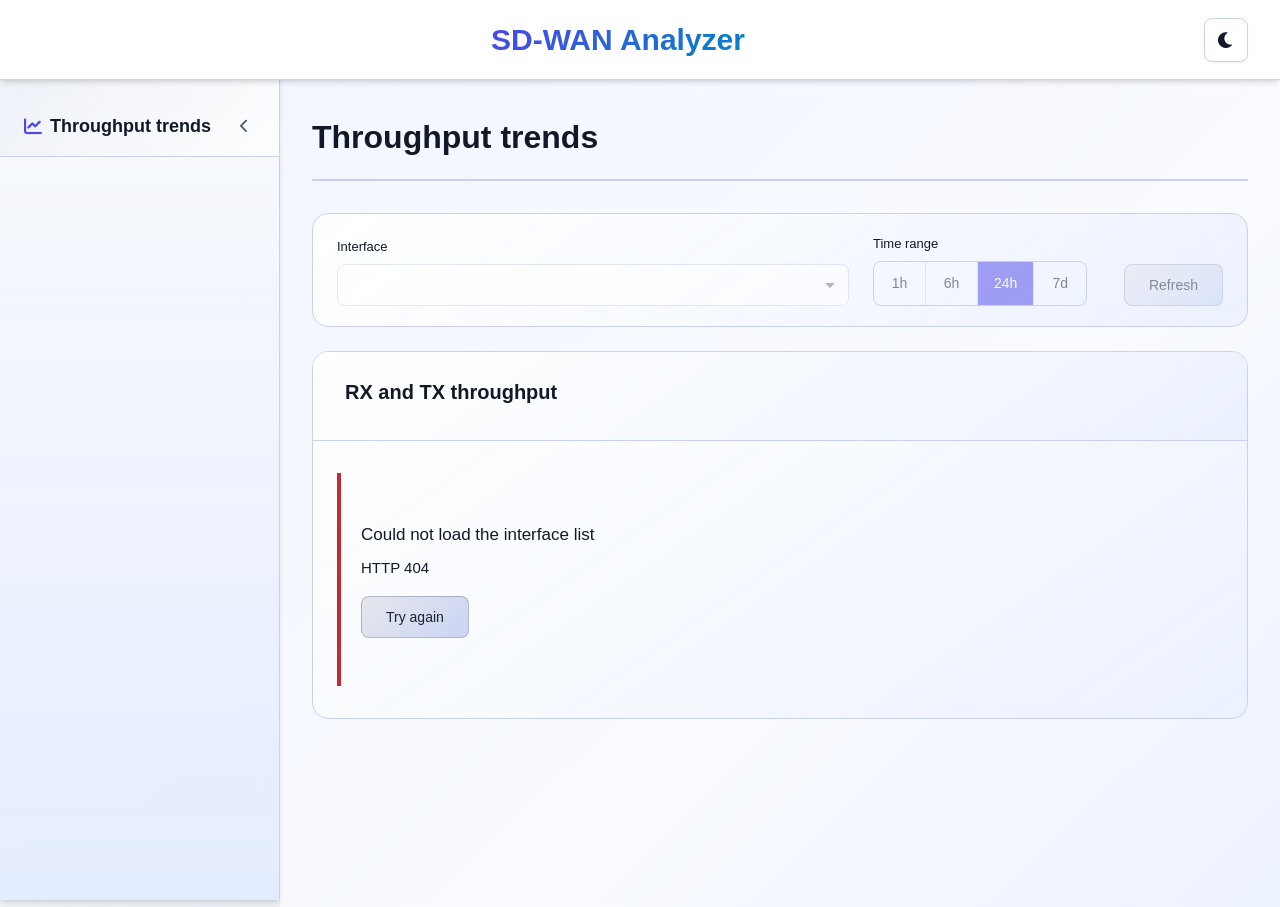
==== apps/sdwan_analyzer/index.html @ 59d3b65e "SD-WAN Analyzer v0.7.2: throughput trends UI, 1-minute interval, adaptive units - v0.7.0: Throughput" ====
<!DOCTYPE html>
<html lang="en">
<head>
    <meta charset="UTF-8">
    <meta name="viewport" content="width=device-width, initial-scale=1.0">
    <title>SD-WAN Analyzer</title>
    <link rel="stylesheet" type="text/css" href="static/css/style.css" />
    <!-- eds-tokens.css, fonts and logos are the local Ericsson brand kit; the page falls back to Arial without them -->
    <link rel="stylesheet" type="text/css" href="static/css/eds-tokens.css" />
    <link rel="stylesheet" type="text/css" href="static/css/analyzer.css" />
    <link rel="icon" type="image/svg+xml" href="static/img/ericsson-econ-black.svg">
    <link href="static/libs/font-awesome.min.css" rel="stylesheet">
</head>
<body>
    <div class="app-container">
        <header class="app-header">
            <div class="header-content">
                <div class="brand-logo">
                    <img class="logo-on-light" src="static/img/ericsson-horizontal-black.svg" alt="Ericsson" onerror="this.style.display='none'">
                    <img class="logo-on-dark" src="static/img/ericsson-horizontal-white.svg" alt="Ericsson" onerror="this.style.display='none'">
                </div>
                <div class="logo-section">
                    <h1 id="app-title">SD-WAN Analyzer</h1>
                    <span class="app-version" id="app-version"></span>
                </div>
                <div class="header-actions">
                    <button type="button" class="dark-mode-toggle" id="dark-mode-toggle" title="Toggle dark mode" aria-label="Toggle dark mode">
                        <i class="fas fa-moon"></i>
                    </button>
                </div>
            </div>
        </header>
        <main class="app-main">
            <aside class="sidebar" id="app-sidebar">
                <div class="sidebar-header">
                    <h2><a href="#" id="homepage-link" style="color: inherit; text-decoration: none; display: flex; align-items: center; gap: 0.5rem;"><i class="fas fa-chart-line"></i> <span class="sidebar-label">Throughput trends</span></a></h2>
                    <button type="button" class="sidebar-toggle" id="sidebar-toggle" title="Toggle sidebar" aria-label="Toggle sidebar">
                        <i class="fas fa-chevron-left"></i>
                    </button>
                </div>
                <nav class="sidebar-nav" aria-label="Pages">
                    <!-- Future pages: add an <li class="nav-parent"> here and a matching
                         <section class="element-section" id="..."> below (see the web app template). -->
                    <ul class="nav-list" id="nav-list"></ul>
                </nav>
            </aside>
            <div class="content-area">
                <div class="content-panel" id="content-panel">
                    <!-- The landing page keeps id="homepage": the template script shows it on load. -->
                    <section class="element-section active" id="homepage">
                        <h2 class="section-title">Throughput trends</h2>
                        <div class="sa-view" id="throughput-trends-root">
                            <noscript><p>The throughput trends view needs JavaScript.</p></noscript>
                        </div>
                    </section>
                </div>
            </div>
        </main>
    </div>
    <script src="static/js/script.js"></script>
    <script src="static/js/analyzer/api.js"></script>
    <script src="static/js/analyzer/format.js"></script>
    <script src="static/js/analyzer/series.js"></script>
    <script src="static/js/analyzer/ui.js"></script>
    <script src="static/js/analyzer/line-chart.js"></script>
    <script src="static/js/analyzer/throughput-trends.js"></script>
    <script src="static/js/analyzer/app.js"></script>
</body>
</html>
---- apps/sdwan_analyzer/static/css/style.css ----
.button-hover-sweep-only {
    overflow: hidden;
    position: relative;
}

.button-hover-sweep-only:after {
    content: '';
    position: absolute;
    top: 0;
    left: -150%;
    width: 130%;
    height: 100%;
    background: linear-gradient(90deg, transparent, rgba(0, 0, 0, 0.6), transparent);
    opacity: 0;
    transform: skewX(-20deg);
    transition: transform var(--animation-speed, 0.6s) ease, opacity calc(var(--animation-speed, 0.6s) * 0.5) ease;
    pointer-events: none;
    /* Clip to button bounds */
    clip-path: inset(0);
}

.button-hover-sweep-only:hover:after {
    transform: translateX(220%) skewX(-20deg);
    opacity: calc(var(--hover-sweep-strength, 0.6));
}

[data-theme="dark"] .button-hover-sweep-only:after {
    background: linear-gradient(90deg, transparent, rgba(255, 255, 255, 0.65), transparent);
}
/* Web App Template CSS - Based on Mobile Site Survey Styles */
:root {
    --primary-color: #4f46e5;
    --primary-dark: #3730a3;
    --secondary-color: #6b7280;
    --success-color: #059669;
    --warning-color: #d97706;
    --danger-color: #dc2626;
    --info-color: #0284c7;
    --btn-primary-start: #4f46e5;
    --btn-primary-end: #4338ca;
    --btn-secondary-start: #e5e7eb;
    --btn-secondary-end: #cbd5f5;
    --btn-success-start: #10b981;
    --btn-success-end: #059669;
    --btn-warning-start: #f59e0b;
    --btn-warning-end: #b45309;
    --btn-danger-start: #ef4444;
    --btn-danger-end: #b91c1c;
    --btn-info-start: #38bdf8;
    --btn-info-end: #2563eb;
    --btn-text-start: rgba(17, 24, 39, 0.95);
    --btn-text-end: rgba(15, 23, 42, 0.85);
    --btn-text-border: rgba(15, 23, 42, 0.35);
    --dark-bg: #111827;
    --dark-surface: #1f2937;
    --light-bg: #eef1f8;
    --light-surface: #ffffff;
    --sidebar-surface: linear-gradient(180deg, rgba(248, 250, 252, 0.96) 0%, rgba(227, 235, 255, 0.94) 100%);
    --content-surface: linear-gradient(135deg, #f3f6ff 0%, #f9fbff 60%, #edf2ff 100%);
    --card-surface: linear-gradient(140deg, rgba(233, 239, 255, 0.92) 0%, rgba(244, 248, 255, 0.95) 55%, rgba(255, 255, 255, 0.98) 100%);
    --panel-surface: linear-gradient(145deg, rgba(255, 255, 255, 0.98) 0%, rgba(247, 250, 255, 0.96) 45%, rgba(235, 240, 255, 0.92) 100%);
    --chip-surface: linear-gradient(135deg, rgba(235, 241, 255, 0.9) 0%, rgba(246, 249, 255, 0.95) 100%);
    --text-primary: #111827;
    --text-secondary: #475569;
    --text-light: #94a3b8;
    --border-color: #c8d3eb;
    --shadow-sm: 0 1px 2px 0 rgb(0 0 0 / 0.05);
    --shadow-md: 0 4px 6px -1px rgb(0 0 0 / 0.1), 0 2px 4px -2px rgb(0 0 0 / 0.1);
    --shadow-lg: 0 10px 15px -3px rgb(0 0 0 / 0.1), 0 4px 6px -4px rgb(0 0 0 / 0.1);
    --shadow-xl: 0 20px 25px -5px rgb(0 0 0 / 0.1), 0 8px 10px -6px rgb(0 0 0 / 0.1);
    --radius-sm: 0.375rem;
    --radius-md: 0.5rem;
    --radius-lg: 0.75rem;
    --radius-xl: 1rem;
    --transition: all 0.2s cubic-bezier(0.4, 0, 0.2, 1);
}

* {
    margin: 0;
    padding: 0;
    box-sizing: border-box;
}

body {
    font-family: 'Inter', -apple-system, BlinkMacSystemFont, 'Segoe UI', Roboto, sans-serif;
    background: linear-gradient(135deg, #f8fafc 0%, #e2e8f0 100%);
    min-height: 100vh;
    color: var(--text-primary);
    line-height: 1.6;
    overflow-x: hidden;
}

.app-container {
    min-height: 100vh;
    display: flex;
    flex-direction: column;
}

/* Header Styles */
.app-header {
    background: var(--light-surface);
    backdrop-filter: blur(10px);
    border-bottom: 1px solid var(--border-color);
    box-shadow: var(--shadow-md);
    position: sticky;
    top: 0;
    z-index: 100;
}

.header-content {
    max-width: 100%;
    margin: 0 auto;
    padding: 1rem 2rem;
    display: flex;
    align-items: center;
    justify-content: space-between;
    gap: 2rem;
}

.logo-section {
    display: flex;
    flex-direction: column;
    gap: 0.1rem;
}

#app-title {
    font-size: 1.875rem;
    font-weight: 700;
    margin: 0;
    background: linear-gradient(135deg, var(--primary-color), var(--info-color));
    -webkit-background-clip: text;
    background-clip: text;
    -webkit-text-fill-color: transparent;
    color: transparent;
}

.beta-tag {
    display: inline-block;
    font-size: 0.5em;
    font-weight: 600;
    padding: 0.15em 0.5em;
    margin-left: 0.5rem;
    vertical-align: middle;
    background: var(--warning-color);
    color: #fff;
    -webkit-text-fill-color: #fff;
    border-radius: var(--radius-sm);
    letter-spacing: 0.05em;
}

.header-actions {
    display: flex;
    align-items: center;
    gap: 1rem;
}

.search-container {
    position: relative;
    display: flex;
    align-items: center;
    overflow: visible;
}

.search-input {
    padding: 0.75rem 1rem 0.75rem 2.5rem;
    border: 1px solid var(--border-color);
    border-radius: var(--radius-md);
    font-size: 0.875rem;
    background: var(--light-surface);
    color: var(--text-primary);
    transition: var(--transition);
    min-width: 250px;
}

.search-input:focus {
    outline: none;
    border-color: var(--primary-color);
    box-shadow: 0 0 0 3px rgba(79, 70, 229, 0.1);
}

.search-icon {
    position: absolute;
    left: 0.75rem;
    color: var(--text-secondary);
    pointer-events: none;
}

/* Search Variants */
.search-small .search-input {
    padding: 0.5rem 1rem 0.5rem 2rem;
    font-size: 0.8125rem;
}

.search-small .search-icon {
    left: 0.625rem;
    font-size: 0.875rem;
}

.search-large .search-input {
    padding: 1rem 1.25rem 1rem 3rem;
    font-size: 1rem;
}

.search-large .search-icon {
    left: 1rem;
    font-size: 1.125rem;
}

.search-with-clear {
    position: relative;
    overflow: visible;
}

.search-clear {
    position: absolute;
    right: 0.5rem;
    top: 50%;
    transform: translateY(-50%);
    background: var(--light-surface);
    border: none;
    color: var(--text-secondary);
    cursor: pointer;
    padding: 0.25rem;
    display: flex;
    align-items: center;
    justify-content: center;
    border-radius: var(--radius-sm);
    transition: var(--transition);
    opacity: 0.7;
    z-index: 100;
    width: 1.5rem;
    height: 1.5rem;
    min-width: 1.5rem;
    min-height: 1.5rem;
}

.search-clear:hover {
    color: var(--text-primary);
    background: var(--light-bg);
    opacity: 1;
}

.search-with-clear .search-input {
    padding-right: 2.75rem;
}

.dark-mode-toggle {
    background: var(--light-surface);
    border: 1px solid var(--border-color);
    border-radius: var(--radius-md);
    padding: 0.75rem;
    cursor: pointer;
    transition: var(--transition);
    color: var(--text-primary);
    box-shadow: var(--shadow-sm);
    display: flex;
    align-items: center;
    justify-content: center;
    gap: 0.5rem;
}

.dark-mode-toggle:hover {
    background: var(--light-bg);
    transform: translateY(-1px);
    box-shadow: var(--shadow-md);
}

.dark-mode-toggle i {
    font-size: 1.125rem;
    transition: transform 0.3s ease;
}

.dark-mode-toggle:hover i {
    transform: rotate(15deg);
}

.dark-mode-toggle-small {
    padding: 0.5rem;
}

.dark-mode-toggle-small i {
    font-size: 0.875rem;
}

.dark-mode-toggle-large {
    padding: 1rem;
}

.dark-mode-toggle-large i {
    font-size: 1.5rem;
}

.dark-mode-toggle-text {
    padding: 0.75rem 1rem;
}

.dark-mode-toggle-text span {
    font-size: 0.875rem;
    font-weight: 500;
}

/* Main Content */
.app-main {
    flex: 1;
    display: flex;
    gap: 0;
    overflow: hidden;
    position: relative;
}

/* Sidebar Styles */
.sidebar {
    width: 280px;
    background: var(--sidebar-surface);
    backdrop-filter: blur(10px);
    border-right: 1px solid var(--border-color);
    box-shadow: var(--shadow-md);
    display: flex;
    flex-direction: column;
    overflow: visible;
    flex-shrink: 0;
    height: calc(100vh - 73px);
    position: fixed;
    top: 73px;
    left: 0;
    z-index: 10;
    transition: width 0.25s ease;
}

.sidebar-header {
    padding: 2.5rem 1.5rem 1rem;
    border-bottom: 1px solid var(--border-color);
    background: linear-gradient(135deg, var(--light-bg), rgba(255, 255, 255, 0.8));
    display: flex;
    align-items: center;
    justify-content: space-between;
}

.sidebar-header h2 {
    font-size: 1.125rem;
    font-weight: 600;
    color: var(--text-primary);
    display: flex;
    align-items: center;
    gap: 0.5rem;
    margin: 0;
    line-height: 1;
}

.sidebar-header h2 i {
    color: var(--primary-color);
}

.sidebar-nav {
    flex: 1;
    padding: 1rem 0;
    overflow-y: auto;
    overflow-x: hidden;
}

.nav-list {
    list-style: none;
}

.nav-item {
    display: flex;
    align-items: center;
    justify-content: space-between;
    gap: 0.75rem;
    padding: 0.75rem 1.5rem;
    color: var(--text-primary);
    text-decoration: none;
    transition: var(--transition);
    border-left: 3px solid transparent;
    font-size: 0.875rem;
    font-weight: 500;
}

.nav-item:hover {
    background: var(--light-bg);
    border-left-color: var(--primary-color);
    color: var(--primary-color);
}

.nav-item.active {
    background: rgba(79, 70, 229, 0.1);
    border-left-color: var(--primary-color);
    color: var(--primary-color);
}

.nav-item > i:not(.nav-arrow) {
    width: 1.25rem;
    text-align: center;
}

.nav-arrow {
    margin-left: auto;
    font-size: 0.75rem;
    transition: var(--transition);
    width: auto;
}

.nav-parent {
    position: relative;
}

.nav-sub-list {
    list-style: none;
    padding-left: 1rem;
    margin-top: 0.25rem;
    border-left: 2px solid var(--border-color);
    margin-left: 1.5rem;
}

.nav-sub-item {
    display: block;
    padding: 0.5rem 1rem;
    color: var(--text-secondary);
    text-decoration: none;
    transition: var(--transition);
    font-size: 0.8125rem;
    border-left: 2px solid transparent;
    margin-left: -2px;
}

.nav-sub-item:hover {
    background: var(--light-bg);
    border-left-color: var(--primary-color);
    color: var(--primary-color);
}

.nav-sub-item.active {
    background: rgba(79, 70, 229, 0.1);
    border-left-color: var(--primary-color);
    color: var(--primary-color);
    font-weight: 500;
}

/* Content Area */
.content-area {
    flex: 1;
    overflow-y: auto;
    padding: 2rem;
    background: var(--content-surface);
    margin-left: 280px;
    height: calc(100vh - 73px);
    transition: margin-left 0.25s ease;
}

.content-panel {
    max-width: 1600px;
    margin: 0 auto;
}

.element-section {
    display: none;
    animation: fadeIn 0.3s ease-out;
}

.element-section.active {
    display: block;
}

.section-title {
    font-size: 2rem;
    font-weight: 700;
    color: var(--text-primary);
    margin-bottom: 2rem;
    padding-bottom: 1rem;
    border-bottom: 2px solid var(--border-color);
}

.element-grid {
    display: grid;
    grid-template-columns: repeat(auto-fit, minmax(300px, 1fr));
    gap: 2rem;
    margin-bottom: 2rem;
}

.element-example {
    background: var(--card-surface);
    backdrop-filter: blur(10px);
    border-radius: var(--radius-xl);
    border: 1px solid var(--border-color);
    box-shadow: var(--shadow-lg);
    padding: 1.5rem;
    transition: var(--transition);
}

.element-example:hover {
    box-shadow: var(--shadow-xl);
    transform: translateY(-2px);
}

.element-example.status-control,
.element-example.button-control {
    display: flex;
    flex-direction: column;
    gap: 1.25rem;
    height: 100%;
    overflow: visible;
}

.element-example.status-control .status-indicator-group {
    flex-grow: 1;
}

.element-example.status-control .code-block,
.element-example.button-control .code-block {
    margin-top: auto;
}

.element-example h3 {
    font-size: 1.125rem;
    font-weight: 600;
    color: var(--text-primary);
    margin-bottom: 1rem;
    display: flex;
    align-items: center;
    gap: 0.5rem;
}

.code-block {
    display: block;
    background: var(--chip-surface);
    border: 1px solid var(--border-color);
    border-radius: var(--radius-md);
    padding: 1rem;
    font-family: 'Monaco', 'Menlo', 'Ubuntu Mono', monospace;
    font-size: 0.75rem;
    color: var(--text-primary);
    margin-top: 1rem;
    overflow-x: auto;
    white-space: pre;
}

/* Panel Styles */
.control-panel,
.results-panel {
    background: var(--panel-surface);
    backdrop-filter: blur(10px);
    border-radius: var(--radius-xl);
    border: 1px solid var(--border-color);
    box-shadow: var(--shadow-lg);
    overflow: hidden;
    display: flex;
    flex-direction: column;
    min-height: 200px;
}

.panel-header {
    padding: 1.5rem 2rem;
    border-bottom: 1px solid var(--border-color);
    background: var(--panel-surface);
}

.panel-header h2 {
    font-size: 1.25rem;
    font-weight: 600;
    color: var(--text-primary);
    display: flex;
    align-items: center;
    gap: 0.5rem;
}

.panel-header h2 i {
    color: var(--primary-color);
}

.panel-content {
    padding: 1.5rem 2rem;
    flex: 1;
}

.results-container {
    flex: 1;
    display: flex;
    flex-direction: column;
    overflow: hidden;
}

.results-content {
    flex: 1;
    padding: 1.5rem 2rem;
}

/* Button Styles */
.btn {
    display: inline-flex;
    align-items: center;
    gap: 0.5rem;
    padding: 0.75rem 1.5rem;
    border: none;
    border-radius: var(--radius-md);
    font-size: 0.875rem;
    font-weight: 500;
    text-decoration: none;
    cursor: pointer;
    transition: var(--transition);
    box-shadow: var(--shadow-sm);
    position: relative;
    overflow: hidden;
    --gradient-depth: 0.5;
}

.btn:before {
    content: '';
    position: absolute;
    inset: 0;
    border-radius: inherit;
    background: linear-gradient(135deg, rgba(255, 255, 255, 0.35), rgba(255, 255, 255, 0));
    opacity: var(--gradient-depth, 0.2);
    transition: opacity 0.3s ease;
}

.btn:hover:before {
    opacity: calc(var(--gradient-depth, 0.2) + 0.1);
}

.btn-primary {
    background: linear-gradient(135deg, var(--btn-primary-start), var(--btn-primary-end));
    color: white;
}

.btn-primary:hover {
    transform: translateY(-1px);
    box-shadow: var(--shadow-lg);
}

.btn-secondary {
    background: linear-gradient(135deg, var(--btn-secondary-start), var(--btn-secondary-end));
    color: #0f172a;
    border: 1px solid rgba(15, 23, 42, 0.2);
}

.btn-secondary:hover {
    transform: translateY(-1px);
    box-shadow: var(--shadow-lg);
}

.btn-success {
    background: linear-gradient(135deg, var(--btn-success-start), var(--btn-success-end));
    color: white;
}

.btn-success:hover {
    transform: translateY(-1px);
    box-shadow: var(--shadow-lg);
}

.btn-warning {
    background: linear-gradient(135deg, var(--btn-warning-start), var(--btn-warning-end));
    color: white;
}

.btn-warning:hover {
    transform: translateY(-1px);
    box-shadow: var(--shadow-lg);
}

.btn-danger {
    background: linear-gradient(135deg, var(--btn-danger-start), var(--btn-danger-end));
    color: white;
}

.btn-danger:hover {
    transform: translateY(-1px);
    box-shadow: var(--shadow-lg);
}

.btn-info {
    background: linear-gradient(135deg, var(--btn-info-start), var(--btn-info-end));
    color: white;
}

.btn-info:hover {
    transform: translateY(-1px);
    box-shadow: var(--shadow-lg);
}

.btn-text {
    background: linear-gradient(135deg, var(--btn-text-start), var(--btn-text-end));
    color: #f8fafc;
    border: 1px solid var(--btn-text-border);
}

.btn-text:hover {
    transform: translateY(-1px);
    box-shadow: var(--shadow-lg);
}

[data-theme="dark"] .btn-text {
    color: #111827;
}

[data-theme="dark"] .btn-secondary {
    color: #f8fafc;
    border-color: rgba(248, 250, 252, 0.25);
}

/* Form Styles */
.form-field {
    margin-bottom: 1rem;
}

.form-field label {
    display: block;
    font-size: 0.875rem;
    font-weight: 500;
    color: var(--text-primary);
    margin-bottom: 0.5rem;
}

.form-input {
    width: 100%;
    padding: 0.75rem;
    border: 1px solid var(--border-color);
    border-radius: var(--radius-md);
    font-size: 0.875rem;
    transition: var(--transition);
    background: white;
    font-family: inherit;
}

.form-input:focus {
    outline: none;
    border-color: var(--primary-color);
    box-shadow: 0 0 0 3px rgba(79, 70, 229, 0.1);
}

.checkbox-label {
    display: flex;
    align-items: center;
    gap: 0.5rem;
    cursor: pointer;
    padding: 0.5rem;
    border-radius: var(--radius-md);
    transition: var(--transition);
    position: relative;
    font-size: 0.875rem;
}

.checkbox-label:hover {
    background: var(--light-bg);
}

.checkbox-label input[type="checkbox"] {
    display: none;
}

.checkmark {
    width: 1.25rem;
    height: 1.25rem;
    border: 2px solid var(--border-color);
    border-radius: var(--radius-sm);
    position: relative;
    transition: var(--transition);
    flex-shrink: 0;
}

.checkbox-label input[type="checkbox"]:checked + .checkmark {
    background: var(--primary-color);
    border-color: var(--primary-color);
}

.checkbox-label input[type="checkbox"]:checked + .checkmark:after {
    content: '✓';
    position: absolute;
    top: 50%;
    left: 50%;
    transform: translate(-50%, -50%);
    color: white;
    font-size: 0.75rem;
    font-weight: bold;
}

/* Radio Buttons */
.radio-group {
    display: flex;
    flex-direction: column;
    gap: 0.75rem;
}

.radio-label {
    display: flex;
    align-items: center;
    gap: 0.5rem;
    cursor: pointer;
    padding: 0.5rem;
    border-radius: var(--radius-md);
    transition: var(--transition);
    position: relative;
    font-size: 0.875rem;
}

.radio-label:hover {
    background: var(--light-bg);
}

.radio-label input[type="radio"] {
    display: none;
}

.radio-mark {
    width: 1.25rem;
    height: 1.25rem;
    border: 2px solid var(--border-color);
    border-radius: 50%;
    position: relative;
    transition: var(--transition);
    flex-shrink: 0;
}

.radio-label input[type="radio"]:checked + .radio-mark {
    border-color: var(--primary-color);
}

.radio-label input[type="radio"]:checked + .radio-mark:after {
    content: '';
    position: absolute;
    top: 50%;
    left: 50%;
    transform: translate(-50%, -50%);
    width: 0.625rem;
    height: 0.625rem;
    border-radius: 50%;
    background: var(--primary-color);
}

/* Toggle Switch */
.toggle-switch {
    display: flex;
    align-items: center;
    gap: 0.75rem;
    cursor: pointer;
    padding: 0.5rem 0;
    position: relative;
    font-size: 0.875rem;
}

.toggle-switch input[type="checkbox"] {
    display: none;
}

.toggle-slider {
    position: relative;
    width: 3rem;
    height: 1.5rem;
    background: var(--border-color);
    border-radius: 1.5rem;
    transition: var(--transition);
    flex-shrink: 0;
}

.toggle-slider:before {
    content: '';
    position: absolute;
    width: 1.25rem;
    height: 1.25rem;
    border-radius: 50%;
    background: white;
    top: 0.125rem;
    left: 0.125rem;
    transition: var(--transition);
    box-shadow: var(--shadow-sm);
}

.toggle-switch input[type="checkbox"]:checked + .toggle-slider {
    background: var(--primary-color);
}

.toggle-switch input[type="checkbox"]:checked + .toggle-slider:before {
    transform: translateX(1.5rem);
}

.toggle-switch:hover .toggle-slider {
    box-shadow: 0 0 0 3px rgba(79, 70, 229, 0.1);
}

.toggle-switch input[type="checkbox"]:checked + .toggle-slider {
    box-shadow: 0 0 0 3px rgba(79, 70, 229, 0.2);
}

.toggle-label {
    font-weight: 500;
    color: var(--text-primary);
    user-select: none;
}

/* Slider (Range Input) */
.form-slider {
    width: 100%;
    height: 0.5rem;
    border-radius: var(--radius-md);
    background: var(--light-bg);
    outline: none;
    -webkit-appearance: none;
    appearance: none;
}

.form-slider::-webkit-slider-thumb {
    -webkit-appearance: none;
    appearance: none;
    width: 1.25rem;
    height: 1.25rem;
    border-radius: 50%;
    background: var(--primary-color);
    cursor: pointer;
    box-shadow: var(--shadow-md);
    transition: var(--transition);
}

.form-slider::-webkit-slider-thumb:hover {
    transform: scale(1.1);
    box-shadow: var(--shadow-lg);
}

.form-slider::-moz-range-thumb {
    width: 1.25rem;
    height: 1.25rem;
    border-radius: 50%;
    background: var(--primary-color);
    cursor: pointer;
    border: none;
    box-shadow: var(--shadow-md);
    transition: var(--transition);
}

.form-slider::-moz-range-thumb:hover {
    transform: scale(1.1);
    box-shadow: var(--shadow-lg);
}

.form-slider:focus {
    outline: none;
}

.form-slider:focus::-webkit-slider-thumb {
    box-shadow: 0 0 0 3px rgba(79, 70, 229, 0.2);
}

.form-slider:focus::-moz-range-thumb {
    box-shadow: 0 0 0 3px rgba(79, 70, 229, 0.2);
}

/* Select Dropdown */
.form-select {
    width: 100%;
    padding: 0.75rem;
    border: 1px solid var(--border-color);
    border-radius: var(--radius-md);
    font-size: 0.875rem;
    transition: var(--transition);
    background: white;
    background-image: url("data:image/svg+xml,%3Csvg xmlns='http://www.w3.org/2000/svg' width='12' height='12' viewBox='0 0 12 12'%3E%3Cpath fill='%236b7280' d='M6 9L1 4h10z'/%3E%3C/svg%3E");
    background-repeat: no-repeat;
    background-position: right 0.75rem center;
    background-size: 12px;
    font-family: inherit;
    cursor: pointer;
    padding-right: 2.5rem;
    /* Remove all default styling */
    -webkit-appearance: none;
    -moz-appearance: none;
    appearance: none;
    /* Remove default arrow in IE/Edge */
}

.form-select::-ms-expand {
    display: none;
}

/* Additional Firefox fix */
@-moz-document url-prefix() {
    .form-select {
        text-indent: 0.01px;
        text-overflow: '';
    }
}

.form-select:focus {
    outline: none;
    border-color: var(--primary-color);
    box-shadow: 0 0 0 3px rgba(79, 70, 229, 0.1);
}

.form-select option {
    padding: 0.5rem;
}

/* Charts */
.chart-container {
    width: 100%;
    padding: 1rem 0;
}

/* Bar Chart */
.chart-bar-wrapper {
    display: flex;
    align-items: flex-end;
    justify-content: space-around;
    gap: 1rem;
    height: 200px;
    padding: 1rem;
    border-bottom: 2px solid var(--border-color);
}

.chart-bar-item {
    flex: 1;
    display: flex;
    flex-direction: column;
    align-items: center;
    gap: 0.5rem;
    height: 100%;
}

.chart-bar-label {
    font-size: 0.75rem;
    color: var(--text-secondary);
    font-weight: 500;
}

.chart-bar {
    flex: 1;
    width: 100%;
    background: var(--light-bg);
    border-radius: var(--radius-sm) var(--radius-sm) 0 0;
    position: relative;
    display: flex;
    align-items: flex-end;
    min-height: 20px;
}

.chart-bar-fill {
    width: 100%;
    background: linear-gradient(135deg, var(--primary-color), var(--primary-dark));
    border-radius: var(--radius-sm) var(--radius-sm) 0 0;
    transition: height 0.3s ease;
    min-height: 4px;
}

.chart-bar-value {
    font-size: 0.75rem;
    font-weight: 600;
    color: var(--text-primary);
}

/* Line Chart */
.chart-line-wrapper {
    width: 100%;
    padding: 1rem;
}

.chart-line {
    width: 100%;
    height: 150px;
    display: block;
}

.chart-line-labels {
    display: flex;
    justify-content: space-around;
    margin-top: 0.5rem;
    font-size: 0.75rem;
    color: var(--text-secondary);
}

/* Area Chart */
.chart-area-wrapper {
    width: 100%;
    padding: 1rem;
}

.chart-area {
    width: 100%;
    height: 150px;
    display: block;
}

/* Pie Chart */
.chart-pie-wrapper {
    display: flex;
    align-items: center;
    gap: 2rem;
    padding: 1rem;
}

.chart-pie {
    width: 150px;
    height: 150px;
    border-radius: 50%;
    position: relative;
    flex-shrink: 0;
}

.chart-pie-legend {
    display: flex;
    flex-direction: column;
    gap: 0.75rem;
    flex: 1;
}

.chart-legend-item {
    display: flex;
    align-items: center;
    gap: 0.5rem;
    font-size: 0.875rem;
    color: var(--text-primary);
}

.chart-legend-color {
    width: 1rem;
    height: 1rem;
    border-radius: var(--radius-sm);
    flex-shrink: 0;
}

/* Horizontal Bar Chart */
.chart-horizontal-bar-wrapper {
    display: flex;
    flex-direction: column;
    gap: 1rem;
    padding: 1rem;
}

.chart-horizontal-bar-item {
    display: flex;
    align-items: center;
    gap: 1rem;
}

.chart-horizontal-label {
    min-width: 80px;
    font-size: 0.875rem;
    font-weight: 500;
    color: var(--text-primary);
    text-align: right;
}

.chart-horizontal-bar {
    flex: 1;
    height: 1.5rem;
    background: var(--light-bg);
    border-radius: var(--radius-md);
    overflow: hidden;
    position: relative;
}

.chart-horizontal-fill {
    height: 100%;
    background: linear-gradient(135deg, var(--primary-color), var(--primary-dark));
    border-radius: var(--radius-md);
    transition: width 0.3s ease;
}

.chart-horizontal-value {
    min-width: 50px;
    font-size: 0.875rem;
    font-weight: 600;
    color: var(--text-primary);
    text-align: left;
}

/* Donut Chart */
.chart-donut-wrapper {
    display: flex;
    justify-content: center;
    align-items: center;
    padding: 1rem;
}

.chart-donut {
    width: 180px;
    height: 180px;
    border-radius: 50%;
    position: relative;
    mask: radial-gradient(circle, transparent 30%, black 30%);
    -webkit-mask: radial-gradient(circle, transparent 30%, black 30%);
}

.chart-donut-center {
    position: absolute;
    top: 50%;
    left: 50%;
    transform: translate(-50%, -50%);
    display: flex;
    flex-direction: column;
    align-items: center;
    gap: 0.25rem;
    background: var(--light-surface);
    width: 60px;
    height: 60px;
    border-radius: 50%;
    justify-content: center;
    box-shadow: var(--shadow-md);
}

.chart-donut-value {
    font-size: 1.125rem;
    font-weight: 700;
    color: var(--text-primary);
    line-height: 1;
}

.chart-donut-label {
    font-size: 0.625rem;
    color: var(--text-secondary);
    text-transform: uppercase;
    letter-spacing: 0.05em;
}

/* Progress Bars */
.progress-bar-container {
    width: 100%;
}

.progress-label {
    display: flex;
    justify-content: space-between;
    align-items: center;
    margin-bottom: 0.5rem;
    font-size: 0.875rem;
    font-weight: 500;
    color: var(--text-primary);
}

.progress-bar {
    width: 100%;
    height: 0.75rem;
    background: var(--light-bg);
    border-radius: var(--radius-md);
    overflow: hidden;
    box-shadow: inset 0 1px 2px rgba(0, 0, 0, 0.1);
}

.progress-fill {
    height: 100%;
    background: linear-gradient(135deg, var(--primary-color), var(--primary-dark));
    border-radius: var(--radius-md);
    transition: width 0.3s ease;
    position: relative;
    overflow: hidden;
}

.progress-fill:after {
    content: '';
    position: absolute;
    top: 0;
    left: 0;
    bottom: 0;
    right: 0;
    background-image: linear-gradient(
        -45deg,
        rgba(255, 255, 255, 0.2) 25%,
        transparent 25%,
        transparent 50%,
        rgba(255, 255, 255, 0.2) 50%,
        rgba(255, 255, 255, 0.2) 75%,
        transparent 75%,
        transparent
    );
    background-size: 1rem 1rem;
    animation: progress-stripes 1s linear infinite;
}

@keyframes progress-stripes {
    0% {
        background-position: 0 0;
    }
    100% {
        background-position: 1rem 0;
    }
}

.progress-success {
    background: linear-gradient(135deg, var(--success-color), #059669);
}

.progress-warning {
    background: linear-gradient(135deg, var(--warning-color), #d97706);
}

.progress-danger {
    background: linear-gradient(135deg, var(--danger-color), #dc2626);
}

/* Tooltips */
.tooltip-trigger {
    position: relative;
}

.tooltip-trigger.btn {
    /* Default: allow tooltips to overflow */
    overflow: visible;
}

.tooltip-trigger.btn:before {
    display: none;
}

/* When hover animation is also enabled, we need to contain the animation */
/* But tooltips are children, so they'll be clipped if we use overflow: hidden */
/* Solution: Use overflow: hidden on button, but position tooltip relative to parent container */
.tooltip-trigger.btn.button-hover-sweep-only,
.tooltip-trigger.btn.button-option-color-animation {
    overflow: hidden;
}

/* Ensure tooltips can overflow by positioning them relative to button-preview container */
.button-preview .tooltip-trigger.btn .tooltip {
    /* Tooltip will be positioned relative to button, but button-preview has overflow: visible */
    /* So tooltip can still overflow the button */
    z-index: 10001; /* Higher than hover animation */
}

.tooltip {
    position: absolute;
    background: var(--dark-bg);
    color: white;
    padding: 0.5rem 0.75rem;
    border-radius: var(--radius-md);
    font-size: 0.75rem;
    text-transform: none;
    letter-spacing: normal;
    white-space: nowrap;
    z-index: 10000;
    pointer-events: none;
    opacity: 0;
    visibility: hidden;
    transform: scale(0.9);
    transition: opacity 0.2s ease, transform 0.2s ease, visibility 0.2s ease;
    box-shadow: var(--shadow-lg);
}

.tooltip-colorized {
    color: var(--primary-color);
}

.tooltip.show {
    opacity: 1;
    transform: scale(1);
    visibility: visible;
}

.tooltip:after {
    content: '';
    position: absolute;
    width: 0;
    height: 0;
    border: 6px solid transparent;
}

.tooltip[data-position="top"] {
    bottom: calc(100% + 8px);
    left: 50%;
    transform: translateX(-50%) scale(0.9);
}

.tooltip[data-position="top"].show {
    transform: translateX(-50%) scale(1);
}

.tooltip[data-position="top"]:after {
    top: 100%;
    left: 50%;
    transform: translateX(-50%);
    border-top-color: var(--dark-bg);
}

.tooltip[data-position="bottom"] {
    top: calc(100% + 8px);
    left: 50%;
    transform: translateX(-50%) scale(0.9);
}

.tooltip[data-position="bottom"].show {
    transform: translateX(-50%) scale(1);
}

.tooltip[data-position="bottom"]:after {
    bottom: 100%;
    left: 50%;
    transform: translateX(-50%);
    border-bottom-color: var(--dark-bg);
}

.tooltip[data-position="left"] {
    right: calc(100% + 8px);
    top: 50%;
    transform: translateY(-50%) scale(0.9);
}

.tooltip[data-position="left"].show {
    transform: translateY(-50%) scale(1);
}

.tooltip[data-position="left"]:after {
    left: 100%;
    top: 50%;
    transform: translateY(-50%);
    border-left-color: var(--dark-bg);
}

.tooltip[data-position="right"] {
    left: calc(100% + 8px);
    top: 50%;
    transform: translateY(-50%) scale(0.9);
}

.tooltip[data-position="right"].show {
    transform: translateY(-50%) scale(1);
}

.tooltip[data-position="right"]:after {
    right: 100%;
    top: 50%;
    transform: translateY(-50%);
    border-right-color: var(--dark-bg);
}

/* Tab Navigation */
.tab-navigation {
    display: flex;
    border-bottom: 1px solid var(--border-color);
    margin-bottom: 1.5rem;
    background: var(--light-bg);
    border-radius: var(--radius-md) var(--radius-md) 0 0;
    overflow: hidden;
}

.tab-btn {
    flex: 1;
    padding: 0.75rem 1rem;
    border: none;
    background: transparent;
    color: var(--text-secondary);
    font-size: 0.875rem;
    font-weight: 500;
    cursor: pointer;
    transition: var(--transition);
    display: flex;
    align-items: center;
    justify-content: center;
    gap: 0.5rem;
    border-right: 1px solid var(--border-color);
}

.tab-btn:last-child {
    border-right: none;
}

.tab-btn:hover {
    background: rgba(79, 70, 229, 0.1);
    color: var(--primary-color);
}

.tab-btn.active {
    background: var(--primary-color);
    color: white;
}

.tab-content-example {
    padding: 1.5rem;
    background: var(--light-bg);
    border-radius: 0 0 var(--radius-md) var(--radius-md);
    min-height: 150px;
}

.tab-content {
    display: none;
}

.tab-content.active {
    display: block;
}

/* Status Indicators */
.status-item {
    display: flex;
    align-items: center;
    gap: 0.5rem;
    padding: 0.5rem 1rem;
    background: var(--light-bg);
    border-radius: var(--radius-lg);
    border: 1px solid var(--border-color);
    font-size: 0.875rem;
    font-weight: 500;
    transition: var(--transition);
}

.status-item i {
    color: var(--success-color);
    font-size: 1rem;
}

.status-item.offline i {
    color: var(--danger-color);
}

.status-connected {
    background: rgba(5, 150, 105, 0.1);
    border-color: var(--success-color);
}

.status-connected i {
    color: var(--success-color);
}

.status-disconnected {
    background: rgba(220, 38, 38, 0.1);
    border-color: var(--danger-color);
}

.status-disconnected i {
    color: var(--danger-color);
}

.status-connecting {
    background: rgba(245, 158, 11, 0.1);
    border-color: var(--warning-color);
}

.status-connecting i {
    color: var(--warning-color);
}

.survey-indicator {
    background: var(--info-color);
    color: white;
}

/* Signal Strength Bars */
.signal-strength {
    display: flex;
    align-items: center;
    gap: 0.75rem;
    padding: 0.75rem 1rem;
    background: var(--light-bg);
    border-radius: var(--radius-lg);
    border: 1px solid var(--border-color);
    transition: var(--transition);
}

.signal-strength span {
    font-weight: 500;
}

.signal-bars {
    display: flex;
    align-items: flex-end;
    gap: 3px;
    height: 1.5rem;
}

.signal-bar {
    width: 4px;
    background: var(--success-color);
    border-radius: 2px 2px 0 0;
    transition: var(--transition);
}

.signal-bar-1 {
    height: 0.375rem;
}

.signal-bar-2 {
    height: 0.625rem;
}

.signal-bar-3 {
    height: 0.875rem;
}

.signal-bar-4 {
    height: 1.25rem;
}

.signal-bar.inactive {
    background: var(--border-color);
    opacity: 0.3;
}

/* Signal strength color variations */
.signal-strength[data-strength="poor"] .signal-bar:not(.inactive) {
    background: var(--danger-color);
}

.signal-strength[data-strength="fair"] .signal-bar:not(.inactive) {
    background: var(--warning-color);
}

.signal-strength[data-strength="good"] .signal-bar:not(.inactive) {
    background: var(--info-color);
}

.signal-strength[data-strength="excellent"] .signal-bar:not(.inactive) {
    background: var(--success-color);
}

.signal-strength[data-strength="excellent"],
.signal-strength[data-strength="good"] {
    background: rgba(5, 150, 105, 0.1);
    border-color: var(--success-color);
}

.signal-strength[data-strength="excellent"] span,
.signal-strength[data-strength="good"] span {
    color: var(--success-color);
}

.signal-strength[data-strength="fair"] {
    background: rgba(245, 158, 11, 0.1);
    border-color: var(--warning-color);
}

.signal-strength[data-strength="fair"] span {
    color: var(--warning-color);
}

.signal-strength[data-strength="poor"] {
    background: rgba(220, 38, 38, 0.1);
    border-color: var(--danger-color);
}

.signal-strength[data-strength="poor"] span {
    color: var(--danger-color);
}

.status-indicator-group {
    display: flex;
    flex-direction: column;
    gap: 0.75rem;
}

.status-indicator {
    display: flex;
    align-items: center;
    gap: 0.75rem;
    padding: 0.75rem 1rem;
    border-radius: var(--radius-lg);
    border: 1px solid var(--border-color);
    background: var(--light-bg);
    transition: var(--transition);
    width: 100%;
    cursor: pointer;
    position: relative;
}

.status-indicator:focus-visible {
    outline: 2px solid rgba(79, 70, 229, 0.65);
    outline-offset: 2px;
}

.status-indicator.status-indicator-selected::after {
    content: "";
    position: absolute;
    inset: -4px;
    border-radius: calc(var(--radius-lg) + 4px);
    border: 2px solid rgba(79, 70, 229, 0.5);
    pointer-events: none;
    box-shadow: 0 0 0 2px rgba(79, 70, 229, 0.15);
}

.status-indicator-text {
    display: flex;
    flex-direction: column;
    gap: 0.125rem;
}

.status-indicator-text span {
    font-size: 0.75rem;
    color: var(--text-secondary);
}

.status-indicator-icon {
    display: flex;
    align-items: center;
    justify-content: center;
    width: 2rem;
    height: 2rem;
    border-radius: 999px;
    font-size: 1.1rem;
    background: rgba(15, 23, 42, 0.04);
    box-shadow: inset 0 0 0 1px rgba(15, 23, 42, 0.05);
}

.status-indicator-icon i {
    line-height: 1;
}

.status-indicator-success {
    border-color: rgba(5, 150, 105, 0.4);
    background: rgba(5, 150, 105, 0.08);
}

.status-indicator-warning {
    border-color: rgba(245, 158, 11, 0.4);
    background: rgba(245, 158, 11, 0.08);
}

.status-indicator-danger {
    border-color: rgba(220, 38, 38, 0.4);
    background: rgba(220, 38, 38, 0.08);
}

.status-indicator.status-indicator-success .status-indicator-icon {
    background: rgba(5, 150, 105, 0.15);
    color: var(--success-color);
    box-shadow: inset 0 0 0 1px rgba(5, 150, 105, 0.25);
}

.status-indicator.status-indicator-success .status-indicator-text strong {
    color: var(--success-color);
}

.status-indicator.status-indicator-warning .status-indicator-icon {
    background: rgba(245, 158, 11, 0.15);
    color: var(--warning-color);
    box-shadow: inset 0 0 0 1px rgba(245, 158, 11, 0.25);
}

.status-indicator.status-indicator-warning .status-indicator-text strong {
    color: var(--warning-color);
}

.status-indicator.status-indicator-danger .status-indicator-icon {
    background: rgba(220, 38, 38, 0.15);
    color: var(--danger-color);
    box-shadow: inset 0 0 0 1px rgba(220, 38, 38, 0.25);
}

.status-indicator.status-indicator-danger .status-indicator-text strong {
    color: var(--danger-color);
}

.status-indicator.status-indicator-primary-state {
    border-color: rgba(148, 163, 184, 0.5);
    background: linear-gradient(135deg, rgba(255, 255, 255, 0.95), rgba(226, 232, 240, 0.75));
    box-shadow: inset 0 0 0 1px rgba(148, 163, 184, 0.35);
}

.status-indicator.status-indicator-primary-state .status-indicator-icon {
    background: rgba(148, 163, 184, 0.15);
    color: #475569;
    box-shadow: inset 0 0 0 1px rgba(148, 163, 184, 0.25);
}

.status-indicator.status-indicator-primary-state .status-indicator-text strong {
    color: #475569;
}

.status-indicator.status-indicator-secondary-state {
    border-color: rgba(37, 99, 235, 0.4);
    background: rgba(37, 99, 235, 0.08);
}

.status-indicator.status-indicator-secondary-state .status-indicator-icon {
    background: rgba(37, 99, 235, 0.15);
    color: var(--info-color);
    box-shadow: inset 0 0 0 1px rgba(37, 99, 235, 0.25);
}

.status-indicator.status-indicator-secondary-state .status-indicator-text strong {
    color: var(--info-color);
}

.status-indicator.status-indicator-acceptable-state {
    border-color: rgba(5, 150, 105, 0.4);
    background: rgba(5, 150, 105, 0.08);
}

.status-indicator.status-indicator-acceptable-state .status-indicator-icon {
    background: rgba(5, 150, 105, 0.15);
    color: var(--success-color);
    box-shadow: inset 0 0 0 1px rgba(5, 150, 105, 0.25);
}

.status-indicator.status-indicator-acceptable-state .status-indicator-text strong {
    color: var(--success-color);
}

.status-indicator.status-indicator-warning-state {
    border-color: rgba(245, 158, 11, 0.4);
    background: rgba(245, 158, 11, 0.08);
}

.status-indicator.status-indicator-warning-state .status-indicator-icon {
    background: rgba(245, 158, 11, 0.15);
    color: var(--warning-color);
    box-shadow: inset 0 0 0 1px rgba(245, 158, 11, 0.25);
}

.status-indicator.status-indicator-warning-state .status-indicator-text strong {
    color: var(--warning-color);
}

.status-indicator.status-indicator-alarm-state {
    border-color: rgba(220, 38, 38, 0.4);
    background: rgba(220, 38, 38, 0.08);
}

.status-indicator.status-indicator-alarm-state .status-indicator-icon {
    background: rgba(220, 38, 38, 0.15);
    color: var(--danger-color);
    box-shadow: inset 0 0 0 1px rgba(220, 38, 38, 0.25);
}

.status-indicator.status-indicator-alarm-state .status-indicator-text strong {
    color: var(--danger-color);
}

[data-theme="dark"] .status-indicator.status-indicator-primary-state {
    background: rgba(51, 65, 85, 0.65);
    border-color: rgba(148, 163, 184, 0.7);
    box-shadow: inset 0 0 0 1px rgba(148, 163, 184, 0.45);
}

[data-theme="dark"] .status-indicator.status-indicator-primary-state .status-indicator-icon {
    background: rgba(148, 163, 184, 0.2);
    color: var(--text-primary);
}

[data-theme="dark"] .status-indicator.status-indicator-primary-state .status-indicator-text strong {
    color: var(--text-primary);
}

.status-indicator.status-indicator-success .status-indicator-icon.signal-bars-icon,
.status-indicator.status-indicator-warning .status-indicator-icon.signal-bars-icon,
.status-indicator.status-indicator-danger .status-indicator-icon.signal-bars-icon {
    background: transparent;
    box-shadow: none;
}

.status-toggle-controls {
    display: grid;
    grid-template-columns: repeat(2, minmax(0, 1fr));
    gap: 0.5rem 1rem;
    align-items: center;
    margin-bottom: 0.75rem;
}

.status-toggle-option {
    display: inline-flex;
    align-items: center;
    gap: 0.5rem;
    font-size: 0.8125rem;
    color: var(--text-secondary);
    user-select: none;
}

.status-toggle-option input[type="checkbox"] {
    width: 1rem;
    height: 1rem;
    accent-color: var(--primary-color);
}

.file-input-hidden {
    position: absolute;
    width: 1px;
    height: 1px;
    padding: 0;
    margin: -1px;
    overflow: hidden;
    clip: rect(0, 0, 0, 0);
    clip-path: inset(100%);
    border: 0;
    white-space: nowrap;
}

.upload-status {
    margin-top: 0.75rem;
    font-size: 0.8125rem;
    color: var(--text-secondary);
    display: flex;
    flex-wrap: wrap;
    gap: 0.5rem;
}

.upload-status.has-files {
    color: var(--success-color);
}

.welcome-hero {
    display: grid;
    grid-template-columns: minmax(0, 1.2fr) minmax(0, 1fr);
    gap: 2rem;
    background: linear-gradient(135deg, rgba(99, 102, 241, 0.08), rgba(14, 165, 233, 0.12));
    border: 1px solid rgba(99, 102, 241, 0.12);
    border-radius: var(--radius-xl);
    padding: 2.5rem;
    box-shadow: 0 20px 40px -24px rgba(15, 23, 42, 0.45);
    margin-bottom: 2.5rem;
}

.welcome-hero-content .section-title {
    white-space: nowrap;
}

.welcome-hero-content {
    display: flex;
    flex-direction: column;
    gap: 1.25rem;
}

.welcome-lead {
    font-size: 1.05rem;
    line-height: 1.7;
    color: var(--text-secondary);
    max-width: 42rem;
}

.welcome-actions {
    display: flex;
    flex-wrap: wrap;
    gap: 0.75rem;
}

.welcome-checklist {
    display: grid;
    gap: 0.5rem;
    padding: 0;
    margin: 0;
    list-style: none;
}

.welcome-checklist li {
    display: flex;
    align-items: center;
    gap: 0.5rem;
    color: var(--text-secondary);
    font-size: 0.95rem;
}

.welcome-checklist i {
    color: var(--success-color);
}

.welcome-hero-visual {
    display: flex;
    flex-direction: column;
    align-items: center;
    justify-content: center;
    gap: 1.5rem;
}

.welcome-hero-visual::before {
    content: "";
    display: block;
    height: 1.5rem;
}

.welcome-icon-cluster {
    display: grid;
    grid-template-columns: repeat(3, 1fr);
    gap: 1rem;
    align-items: center;
    justify-items: center;
}

.cluster-icon {
    width: 3.75rem;
    height: 3.75rem;
    border-radius: 1.25rem;
    display: inline-flex;
    align-items: center;
    justify-content: center;
    font-size: 1.4rem;
    box-shadow: 0 12px 24px -16px rgba(15, 23, 42, 0.45);
}

.cluster-icon.primary { background: rgba(99, 102, 241, 0.18); color: #4f46e5; }
.cluster-icon.success { background: rgba(16, 185, 129, 0.18); color: #0f9b70; }
.cluster-icon.warning { background: rgba(245, 158, 11, 0.18); color: #b36a08; }
.cluster-icon.danger { background: rgba(239, 68, 68, 0.18); color: #dc2626; }
.cluster-icon.info { background: rgba(14, 165, 233, 0.18); color: #0ea5e9; }

.welcome-visual-caption {
    text-align: center;
    font-size: 0.95rem;
    color: var(--text-secondary);
    max-width: 18rem;
}

.welcome-highlights {
    display: grid;
    grid-template-columns: repeat(auto-fit, minmax(240px, 1fr));
    gap: 1.5rem;
    margin-bottom: 2.5rem;
}

.welcome-highlight {
    background: var(--card-surface);
    border: 1px solid var(--border-color);
    border-radius: var(--radius-xl);
    padding: 1.75rem;
    display: flex;
    flex-direction: column;
    gap: 0.75rem;
    box-shadow: 0 14px 32px -24px rgba(15, 23, 42, 0.4);
}

.highlight-icon {
    width: 2.75rem;
    height: 2.75rem;
    border-radius: 0.9rem;
    display: flex;
    align-items: center;
    justify-content: center;
    font-size: 1.2rem;
    background: rgba(99, 102, 241, 0.12);
    color: #4f46e5;
}

.welcome-highlight h3 {
    font-size: 1.05rem;
    margin: 0;
}

.welcome-highlight p {
    margin: 0;
    color: var(--text-secondary);
    line-height: 1.6;
}

.welcome-nav-overview {
    display: flex;
    flex-direction: column;
    gap: 1.25rem;
}

.welcome-nav-intro {
    margin: 0;
    color: var(--text-secondary);
    max-width: 48rem;
}

.welcome-nav-grid {
    display: grid;
    grid-template-columns: repeat(auto-fit, minmax(220px, 1fr));
    gap: 1rem;
}

.welcome-nav-card {
    display: flex;
    gap: 0.9rem;
    padding: 1.1rem 1.25rem;
    border: 1px solid var(--border-color);
    border-radius: var(--radius-lg);
    background: var(--card-surface);
    transition: transform 0.2s ease, box-shadow 0.2s ease;
    cursor: pointer;
}

.welcome-nav-card:hover {
    transform: translateY(-4px);
    box-shadow: 0 18px 30px -28px rgba(15, 23, 42, 0.6);
}

.welcome-nav-card:focus-visible {
    outline: 2px solid var(--primary-color);
    outline-offset: 4px;
    box-shadow: 0 18px 30px -28px rgba(79, 70, 229, 0.8);
}

.nav-card-icon {
    width: 2.5rem;
    height: 2.5rem;
    border-radius: 0.75rem;
    display: flex;
    align-items: center;
    justify-content: center;
    background: rgba(15, 23, 42, 0.05);
    color: var(--primary-color);
    font-size: 1.1rem;
}

.welcome-nav-card h4 {
    margin: 0 0 0.25rem 0;
    font-size: 1rem;
}

.welcome-nav-card p {
    margin: 0;
    color: var(--text-secondary);
    font-size: 0.9rem;
    line-height: 1.5;
}

@media (max-width: 768px) {
    .welcome-hero {
        padding: 2rem;
        grid-template-columns: 1fr;
    }

    .welcome-actions {
        width: 100%;
    }

    .welcome-hero-content .section-title {
        white-space: normal;
    }

    .welcome-nav-grid {
        grid-template-columns: repeat(auto-fit, minmax(200px, 1fr));
    }
}

.element-example.status-control.status-controls-hide-background .status-indicator {
    background: transparent;
    box-shadow: none;
}

.element-example.status-control.status-controls-hide-background .status-indicator.status-indicator-success,
.element-example.status-control.status-controls-hide-background .status-indicator.status-indicator-warning,
.element-example.status-control.status-controls-hide-background .status-indicator.status-indicator-danger {
    background: transparent;
}

.element-example.status-control.status-controls-hide-background .status-indicator {
    border-color: var(--border-color);
}

.element-example.status-control.status-controls-hide-border .status-indicator {
    border-color: transparent !important;
    box-shadow: none;
}

.element-example.status-control.status-controls-hide-main .status-indicator-text strong {
    display: none;
}

.element-example.status-control.status-controls-hide-description .status-indicator-text span {
    display: none;
}

.element-example.status-control.status-controls-disable-color .status-indicator .status-indicator-text strong {
    color: var(--text-primary);
}

.element-example.status-control.status-controls-color-description .status-indicator.status-indicator-success .status-indicator-text span {
    color: var(--success-color);
}

.element-example.status-control.status-controls-color-description .status-indicator.status-indicator-warning .status-indicator-text span {
    color: var(--warning-color);
}

.element-example.status-control.status-controls-color-description .status-indicator.status-indicator-danger .status-indicator-text span {
    color: var(--danger-color);
}

.element-example.status-control.status-controls-color-description .status-indicator.status-indicator-primary-state .status-indicator-text span {
    color: var(--text-primary);
}

.element-example.status-control.status-controls-color-description .status-indicator.status-indicator-secondary-state .status-indicator-text span {
    color: var(--info-color);
}

.element-example.status-control.status-controls-color-description .status-indicator.status-indicator-acceptable-state .status-indicator-text span {
    color: var(--success-color);
}

.element-example.status-control.status-controls-color-description .status-indicator.status-indicator-warning-state .status-indicator-text span {
    color: var(--warning-color);
}

.element-example.status-control.status-controls-color-description .status-indicator.status-indicator-alarm-state .status-indicator-text span {
    color: var(--danger-color);
}

.status-indicator.status-option-no-background {
    background: transparent;
    box-shadow: none;
    border-color: var(--border-color);
}

.status-indicator.status-option-no-border {
    border-color: transparent !important;
    box-shadow: none;
}

.status-indicator.status-option-neutral-main .status-indicator-text strong {
    color: var(--text-primary);
}

.status-indicator.status-option-color-description.status-indicator-success .status-indicator-text span {
    color: var(--success-color);
}

.status-indicator.status-option-color-description.status-indicator-warning .status-indicator-text span {
    color: var(--warning-color);
}

.status-indicator.status-option-color-description.status-indicator-danger .status-indicator-text span {
    color: var(--danger-color);
}

.status-indicator.status-option-color-description.status-indicator-primary-state .status-indicator-text span {
    color: var(--text-primary);
}

.status-indicator.status-option-color-description.status-indicator-secondary-state .status-indicator-text span {
    color: var(--info-color);
}

.status-indicator.status-option-color-description.status-indicator-acceptable-state .status-indicator-text span {
    color: var(--success-color);
}

.status-indicator.status-option-color-description.status-indicator-warning-state .status-indicator-text span {
    color: var(--warning-color);
}

.status-indicator.status-option-color-description.status-indicator-alarm-state .status-indicator-text span {
    color: var(--danger-color);
}

.signal-bars-icon {
    display: flex;
    align-items: flex-end;
    justify-content: center;
    gap: 3px;
    width: 1.2rem;
    height: 1.2rem;
    padding: 0;
}

.signal-bars-icon .bar {
    width: 3px;
    background: currentColor;
    border-radius: 3px 3px 0 0;
    opacity: 0.25;
}

.signal-bars-icon .bar.active {
    opacity: 1;
}

.signal-bars-icon .bar-1 { height: 30%; }
.signal-bars-icon .bar-2 { height: 55%; }
.signal-bars-icon .bar-3 { height: 75%; }
.signal-bars-icon .bar-4 { height: 100%; }

.status-indicator.status-indicator-warning strong {
    color: var(--warning-color);
}

.status-indicator.status-indicator-danger strong {
    color: var(--danger-color);
}

.survey-indicator i {
    animation: spin 1s linear infinite;
}

.stat-item {
    display: flex;
    flex-direction: column;
    gap: 0.25rem;
}

.stat-label {
    font-size: 0.75rem;
    color: var(--text-secondary);
    font-weight: 500;
    text-transform: uppercase;
    letter-spacing: 0.05em;
}

.stat-value {
    font-size: 1.125rem;
    font-weight: 600;
    color: var(--text-primary);
}

/* Typography */
h1, h2, h3, h4, h5, h6 {
    color: var(--text-primary);
    font-weight: 600;
    margin-bottom: 0.5rem;
}

h1 { font-size: 2rem; }
h2 { font-size: 1.5rem; }
h3 { font-size: 1.25rem; }

p {
    margin-bottom: 1rem;
}

.text-secondary {
    color: var(--text-secondary);
}

.text-light {
    color: var(--text-light);
}

/* Colors */
.color-grid {
    display: grid;
    grid-template-columns: repeat(auto-fit, minmax(200px, 1fr));
    gap: 1.5rem;
    margin-bottom: 2rem;
}

.color-item {
    background: rgba(255, 255, 255, 0.95);
    backdrop-filter: blur(10px);
    border-radius: var(--radius-xl);
    border: 1px solid var(--border-color);
    box-shadow: var(--shadow-lg);
    padding: 1.5rem;
    transition: var(--transition);
}

.color-item:hover {
    box-shadow: var(--shadow-xl);
    transform: translateY(-2px);
}

.color-swatch {
    width: 100%;
    height: 100px;
    border-radius: var(--radius-md);
    margin-bottom: 1rem;
    box-shadow: var(--shadow-md);
}

.button-control-field {
    display: flex;
    flex-direction: column;
    gap: 0.5rem;
}

.button-control-field-group {
    display: flex;
    flex-direction: column;
    gap: 1rem;
}

.button-toggle-controls {
    display: grid;
    grid-template-columns: repeat(2, minmax(150px, 1fr));
    gap: 0.75rem 1rem;
}

.button-toggle-controls.three-column {
    grid-template-columns: repeat(3, minmax(180px, 1fr));
    column-gap: 1.5rem;
}

.button-toggle-controls .toggle-column {
    display: flex;
    flex-direction: column;
    gap: 0.75rem;
    align-self: start;
}

.button-toggle-controls.five-column {
    grid-template-columns: repeat(5, minmax(160px, 1fr));
    column-gap: 1.25rem;
}

.button-toggle-controls.five-column .toggle-column {
    border-left: 1px solid rgba(148, 163, 184, 0.35);
    padding-left: 1.25rem;
    margin-left: 0.5rem;
}

.button-toggle-controls.five-column .toggle-column:first-child {
    border-left: none;
    padding-left: 0;
    margin-left: 0;
}

.button-toggle-controls.six-column {
    grid-template-columns: repeat(6, minmax(140px, 1fr));
    column-gap: 1rem;
}

.button-toggle-controls.six-column .toggle-column {
    border-left: 1px solid rgba(148, 163, 184, 0.35);
    padding-left: 1rem;
    margin-left: 0.5rem;
}

.button-toggle-controls.six-column .toggle-column:first-child {
    border-left: none;
    padding-left: 0;
    margin-left: 0;
}

.button-toggle-controls.seven-column {
    grid-template-columns: repeat(7, minmax(120px, 1fr));
    column-gap: 1rem;
}

.button-toggle-controls.seven-column .toggle-column {
    border-left: 1px solid rgba(148, 163, 184, 0.35);
    padding-left: 1rem;
    margin-left: 0.5rem;
}

.button-toggle-controls.seven-column .toggle-column:first-child {
    border-left: none;
    padding-left: 0;
    margin-left: 0;
}

.button-toggle-controls.eight-column {
    grid-template-columns: repeat(8, minmax(100px, 1fr));
    column-gap: 1rem;
}

.button-toggle-controls.eight-column .toggle-column {
    border-left: 1px solid rgba(148, 163, 184, 0.35);
    padding-left: 1rem;
    margin-left: 0.5rem;
}

.button-toggle-controls.eight-column .toggle-column:first-child {
    border-left: none;
    padding-left: 0;
    margin-left: 0;
}

.button-toggle-controls .column-header {
    font-size: 0.875rem;
    font-weight: 600;
    color: var(--text-primary);
    margin: 0 0 0.75rem 0;
    padding-bottom: 0.5rem;
    border-bottom: 1px solid rgba(148, 163, 184, 0.2);
}

[data-theme="dark"] .button-toggle-controls .column-header {
    color: var(--text-primary);
    border-bottom-color: rgba(148, 163, 184, 0.3);
}

.button-toggle-controls .status-toggle-option {
    opacity: 1;
    transition: opacity 0.2s ease;
}

.button-toggle-controls .status-toggle-option.disabled {
    opacity: 0.5;
    pointer-events: none;
}

.button-control-field label {
    font-size: 0.85rem;
    font-weight: 500;
    color: var(--text-secondary);
}

.color-selector {
    display: flex;
    flex-wrap: wrap;
    gap: 0.5rem;
    margin-top: 0.25rem;
}

.color-swatch-btn {
    width: 2.5rem;
    height: 2.5rem;
    border: 2px solid var(--border-color);
    border-radius: var(--radius-md);
    cursor: pointer;
    transition: var(--transition);
    padding: 0;
    position: relative;
    box-shadow: var(--shadow-sm);
    flex-shrink: 0;
}

.color-swatch-btn:hover {
    transform: translateY(-2px);
    box-shadow: var(--shadow-md);
}

/* Color-specific hover borders for color swatches */
.color-swatch-btn[data-color="primary"]:hover {
    border-color: #4f46e5;
}

.color-swatch-btn[data-color="secondary"]:hover {
    border-color: #334155;
}

.color-swatch-btn[data-color="success"]:hover {
    border-color: #10b981;
}

.color-swatch-btn[data-color="warning"]:hover {
    border-color: #f59e0b;
}

.color-swatch-btn[data-color="danger"]:hover {
    border-color: #ef4444;
}

.color-swatch-btn[data-color="info"]:hover {
    border-color: #38bdf8;
}

.color-swatch-btn[data-color="text"]:hover {
    border-color: #0f172a;
}

.color-swatch-btn.active {
    border-width: 3px;
    box-shadow: var(--shadow-md);
    transform: scale(1.1);
}

/* Color-specific active borders for color swatches */
.color-swatch-btn[data-color="primary"].active {
    border-color: #4f46e5;
    box-shadow: 0 0 0 2px rgba(79, 70, 229, 0.2), var(--shadow-md);
}

.color-swatch-btn[data-color="secondary"].active {
    border-color: #334155;
    box-shadow: 0 0 0 2px rgba(51, 65, 85, 0.2), var(--shadow-md);
}

.color-swatch-btn[data-color="success"].active {
    border-color: #10b981;
    box-shadow: 0 0 0 2px rgba(16, 185, 129, 0.2), var(--shadow-md);
}

.color-swatch-btn[data-color="warning"].active {
    border-color: #f59e0b;
    box-shadow: 0 0 0 2px rgba(245, 158, 11, 0.2), var(--shadow-md);
}

.color-swatch-btn[data-color="danger"].active {
    border-color: #ef4444;
    box-shadow: 0 0 0 2px rgba(239, 68, 68, 0.2), var(--shadow-md);
}

.color-swatch-btn[data-color="info"].active {
    border-color: #38bdf8;
    box-shadow: 0 0 0 2px rgba(56, 189, 248, 0.2), var(--shadow-md);
}

.color-swatch-btn[data-color="text"].active {
    border-color: #0f172a;
    box-shadow: 0 0 0 2px rgba(15, 23, 42, 0.2), var(--shadow-md);
}

.color-swatch-btn.active:hover {
    transform: scale(1.15);
}

.color-swatch-btn:focus-visible {
    outline: 2px solid var(--primary-color);
    outline-offset: 2px;
}

[data-theme="dark"] .color-swatch-btn {
    border-color: var(--border-color);
}

[data-theme="dark"] .color-swatch-btn:hover {
    /* Default hover - will be overridden by color-specific rules */
}

/* Dark mode color-specific hover borders */
[data-theme="dark"] .color-swatch-btn[data-color="primary"]:hover {
    border-color: #818cf8;
}

[data-theme="dark"] .color-swatch-btn[data-color="secondary"]:hover {
    border-color: #ffffff;
}

[data-theme="dark"] .color-swatch-btn[data-color="success"]:hover {
    border-color: #34d399;
}

[data-theme="dark"] .color-swatch-btn[data-color="warning"]:hover {
    border-color: #fbbf24;
}

[data-theme="dark"] .color-swatch-btn[data-color="danger"]:hover {
    border-color: #f87171;
}

[data-theme="dark"] .color-swatch-btn[data-color="info"]:hover {
    border-color: #60a5fa;
}

[data-theme="dark"] .color-swatch-btn[data-color="text"]:hover {
    border-color: #f8fafc;
}

[data-theme="dark"] .color-swatch-btn.active {
    box-shadow: var(--shadow-md);
}

/* Dark mode color-specific active borders */
[data-theme="dark"] .color-swatch-btn[data-color="primary"].active {
    border-color: #818cf8;
    box-shadow: 0 0 0 2px rgba(129, 140, 248, 0.3), var(--shadow-md);
}

[data-theme="dark"] .color-swatch-btn[data-color="secondary"].active {
    border-color: #ffffff;
    box-shadow: 0 0 0 2px rgba(255, 255, 255, 0.3), var(--shadow-md);
}

[data-theme="dark"] .color-swatch-btn[data-color="success"].active {
    border-color: #34d399;
    box-shadow: 0 0 0 2px rgba(52, 211, 153, 0.3), var(--shadow-md);
}

[data-theme="dark"] .color-swatch-btn[data-color="warning"].active {
    border-color: #fbbf24;
    box-shadow: 0 0 0 2px rgba(251, 191, 36, 0.3), var(--shadow-md);
}

[data-theme="dark"] .color-swatch-btn[data-color="danger"].active {
    border-color: #f87171;
    box-shadow: 0 0 0 2px rgba(248, 113, 113, 0.3), var(--shadow-md);
}

[data-theme="dark"] .color-swatch-btn[data-color="info"].active {
    border-color: #60a5fa;
    box-shadow: 0 0 0 2px rgba(96, 165, 250, 0.3), var(--shadow-md);
}

[data-theme="dark"] .color-swatch-btn[data-color="text"].active {
    border-color: #f8fafc;
    box-shadow: 0 0 0 2px rgba(248, 250, 252, 0.3), var(--shadow-md);
}

/* Color swatch backgrounds - light mode */
.color-swatch-primary {
    background: linear-gradient(135deg, #4f46e5, #4338ca) !important;
}

.color-swatch-secondary {
    background: linear-gradient(135deg, #e5e7eb, #cbd5f5) !important;
}

.color-swatch-success {
    background: linear-gradient(135deg, #10b981, #059669) !important;
}

.color-swatch-warning {
    background: linear-gradient(135deg, #f59e0b, #b45309) !important;
}

.color-swatch-danger {
    background: linear-gradient(135deg, #ef4444, #b91c1c) !important;
}

.color-swatch-info {
    background: linear-gradient(135deg, #38bdf8, #2563eb) !important;
}

.color-swatch-text {
    background: linear-gradient(135deg, rgba(17, 24, 39, 0.95), rgba(15, 23, 42, 0.85)) !important;
    border: 1px solid rgba(15, 23, 42, 0.35) !important;
}

/* Color swatch backgrounds - dark mode */
[data-theme="dark"] .color-swatch-primary {
    background: linear-gradient(135deg, #818cf8, #6366f1) !important;
}

[data-theme="dark"] .color-swatch-secondary {
    background: linear-gradient(135deg, #475569, #334155) !important;
}

[data-theme="dark"] .color-swatch-success {
    background: linear-gradient(135deg, #34d399, #059669) !important;
}

[data-theme="dark"] .color-swatch-warning {
    background: linear-gradient(135deg, #fbbf24, #c2410c) !important;
}

[data-theme="dark"] .color-swatch-danger {
    background: linear-gradient(135deg, #f87171, #b91c1c) !important;
}

[data-theme="dark"] .color-swatch-info {
    background: linear-gradient(135deg, #60a5fa, #2563eb) !important;
}

[data-theme="dark"] .color-swatch-text {
    background: linear-gradient(135deg, rgba(248, 250, 252, 0.95), rgba(226, 232, 240, 0.92)) !important;
    border: 1px solid rgba(248, 250, 252, 0.4) !important;
}

.button-preview {
    display: flex;
    align-items: center;
    gap: 0.75rem;
    position: relative;
    overflow: visible;
}

.button-preview .btn {
    min-width: 180px;
    justify-content: center;
    position: relative;
    overflow: visible;
}

/* Ensure hover animation buttons always have overflow: hidden to contain the animation */
.button-preview .btn.button-hover-sweep-only,
.button-preview .btn.button-option-color-animation {
    overflow: hidden;
}

.button-preview .dark-mode-toggle {
    justify-content: center;
    min-width: auto;
}

.button-builder {
    grid-column: 1 / -1;
}

.button-builder .button-preview {
    justify-content: flex-start;
    overflow: visible;
    position: relative;
}

.button-control-field-grid {
    display: grid;
    grid-template-columns: repeat(auto-fit, minmax(220px, 1fr));
    gap: 1.5rem;
    margin-bottom: 1rem;
}

.button-preview .btn.btn-icon-only {
    min-width: 56px;
    width: 56px;
    height: 56px;
    padding: 0.75rem;
    justify-content: center;
}

.button-preview .btn.btn-icon-only i {
    margin: 0;
}

.gradient-slider {
    grid-column: 1 / 2;
    display: flex;
    flex-direction: column;
    gap: 0.35rem;
    max-width: 220px;
    width: 100%;
    justify-self: start;
}

.gradient-slider label {
    font-size: 0.8rem;
    color: var(--text-secondary);
    font-weight: 500;
}

.gradient-slider input[type="range"] {
    -webkit-appearance: none;
    width: 100%;
    height: 4px;
    border-radius: 999px;
    background: rgba(148, 163, 184, 0.4);
    outline: none;
}

.gradient-slider input[type="range"]::-webkit-slider-thumb {
    -webkit-appearance: none;
    appearance: none;
    width: 14px;
    height: 14px;
    border-radius: 50%;
    background: var(--primary-color);
    cursor: pointer;
    box-shadow: 0 0 0 2px rgba(255, 255, 255, 0.9);
}

.gradient-slider input[type="range"]::-moz-range-thumb {
    width: 14px;
    height: 14px;
    border-radius: 50%;
    background: var(--primary-color);
    cursor: pointer;
    border: none;
    box-shadow: 0 0 0 2px rgba(255, 255, 255, 0.9);
}

.gradient-slider .gradient-value {
    font-size: 0.75rem;
    color: var(--text-secondary);
}

.gradient-slider.disabled {
    opacity: 0.5;
}
.gradient-slider.disabled input,
.gradient-slider.disabled label,
.gradient-slider.disabled .gradient-value {
    pointer-events: none;
}

.animation-slider {
    grid-column: 1 / 2;
    display: flex;
    flex-direction: column;
    gap: 0.35rem;
    max-width: 220px;
    width: 100%;
    justify-self: start;
}

.animation-slider label {
    font-size: 0.8rem;
    color: var(--text-secondary);
    font-weight: 500;
}

.animation-slider input[type="range"] {
    -webkit-appearance: none;
    width: 100%;
    height: 4px;
    border-radius: 999px;
    background: rgba(148, 163, 184, 0.4);
    outline: none;
}

.animation-slider input[type="range"]::-webkit-slider-thumb {
    -webkit-appearance: none;
    appearance: none;
    width: 14px;
    height: 14px;
    border-radius: 50%;
    background: var(--primary-color);
    cursor: pointer;
    box-shadow: 0 0 0 2px rgba(255, 255, 255, 0.9);
}

.animation-slider input[type="range"]::-moz-range-thumb {
    width: 14px;
    height: 14px;
    border-radius: 50%;
    background: var(--primary-color);
    cursor: pointer;
    border: none;
    box-shadow: 0 0 0 2px rgba(255, 255, 255, 0.9);
}

.animation-slider .animation-value {
    font-size: 0.75rem;
    color: var(--text-secondary);
}

.animation-slider.disabled {
    opacity: 0.5;
}
.animation-slider.disabled input,
.animation-slider.disabled label,
.animation-slider.disabled .animation-value {
    pointer-events: none;
}

.button-option-no-background {
    background: transparent !important;
    box-shadow: none !important;
}

.button-option-no-border {
    border-color: transparent !important;
    box-shadow: none !important;
}

.button-option-border-visible {
    border: 1px solid rgba(15, 23, 42, 0.8) !important;
}

[data-theme="dark"] .button-option-border-visible {
    border-color: rgba(248, 250, 252, 0.85) !important;
}

/* Colorized text - only affects text, not icons */
.button-option-color-text {
    color: var(--btn-primary-end) !important;
}

.button-option-color-text.btn-primary {
    color: var(--btn-primary-end) !important;
}

.button-option-color-text.btn-secondary {
    color: #334155 !important;
}

.button-option-color-text.btn-success {
    color: var(--btn-success-start) !important;
}

.button-option-color-text.btn-warning {
    color: var(--btn-warning-start) !important;
}

.button-option-color-text.btn-danger {
    color: var(--btn-danger-start) !important;
}

.button-option-color-text.btn-info {
    color: var(--btn-info-start) !important;
}

.button-option-color-text.btn-text {
    color: var(--btn-text-start) !important;
}

/* Default icon colors - use secondary for most palettes, text for secondary */
/* Icons should use appropriate default when colorized-icon is NOT enabled */
.btn-primary:not(.button-option-color-icon) i,
.btn-success:not(.button-option-color-icon) i,
.btn-warning:not(.button-option-color-icon) i,
.btn-danger:not(.button-option-color-icon) i,
.btn-info:not(.button-option-color-icon) i,
.btn-text:not(.button-option-color-icon) i {
    color: var(--btn-secondary-start) !important;
}

.btn-secondary:not(.button-option-color-icon) i {
    color: var(--btn-text-start) !important;
}

/* When no-background (border mode), use text color for all palettes */
.button-option-no-background.btn-primary:not(.button-option-color-icon) i,
.button-option-no-background.btn-secondary:not(.button-option-color-icon) i,
.button-option-no-background.btn-success:not(.button-option-color-icon) i,
.button-option-no-background.btn-warning:not(.button-option-color-icon) i,
.button-option-no-background.btn-danger:not(.button-option-color-icon) i,
.button-option-no-background.btn-info:not(.button-option-color-icon) i,
.button-option-no-background.btn-text:not(.button-option-color-icon) i {
    color: var(--btn-text-start) !important;
}

/* Ensure colorized text doesn't affect icons - icons keep their default colors */
/* Icons should maintain appropriate default colors regardless of text colorization */
/* Only apply these rules when colorized-icon is NOT enabled */
.button-option-color-text:not(.button-option-color-icon).btn-primary i,
.button-option-color-text:not(.button-option-color-icon).btn-success i,
.button-option-color-text:not(.button-option-color-icon).btn-warning i,
.button-option-color-text:not(.button-option-color-icon).btn-danger i,
.button-option-color-text:not(.button-option-color-icon).btn-info i,
.button-option-color-text:not(.button-option-color-icon).btn-text i {
    color: var(--btn-secondary-start) !important;
}

.button-option-color-text:not(.button-option-color-icon).btn-secondary i {
    color: var(--btn-text-start) !important;
}

/* When no-background (border mode) with colorized text, icons use text color for all palettes */
.button-option-no-background.button-option-color-text:not(.button-option-color-icon).btn-primary i,
.button-option-no-background.button-option-color-text:not(.button-option-color-icon).btn-secondary i,
.button-option-no-background.button-option-color-text:not(.button-option-color-icon).btn-success i,
.button-option-no-background.button-option-color-text:not(.button-option-color-icon).btn-warning i,
.button-option-no-background.button-option-color-text:not(.button-option-color-icon).btn-danger i,
.button-option-no-background.button-option-color-text:not(.button-option-color-icon).btn-info i,
.button-option-no-background.button-option-color-text:not(.button-option-color-icon).btn-text i {
    color: var(--btn-text-start) !important;
}

/* For buttons without specific color classes, icons should use secondary */
.button-option-color-text:not(.button-option-color-icon):not(.btn-primary):not(.btn-secondary):not(.btn-success):not(.btn-warning):not(.btn-danger):not(.btn-info):not(.btn-text) i {
    color: var(--btn-secondary-start) !important;
}

.button-option-color-border {
    border-width: 1px !important;
}

.button-option-color-border.btn-primary {
    border-color: var(--primary-color) !important;
}

.button-option-color-border.btn-secondary {
    border-color: var(--secondary-color) !important;
}

.button-option-color-border.btn-info {
    border-color: var(--info-color) !important;
}

.button-option-color-border.btn-success {
    border-color: var(--success-color) !important;
}

.button-option-color-border.btn-warning {
    border-color: var(--warning-color) !important;
}

.button-option-color-border.btn-danger {
    border-color: var(--danger-color) !important;
}

.button-option-color-border.btn-text {
    border-color: var(--text-primary) !important;
}

.button-option-color-icon i {
    color: inherit !important;
}

.button-option-color-icon.btn-primary i {
    color: var(--btn-primary-end) !important;
}

.button-option-color-icon.btn-secondary i {
    color: #334155 !important;
}

.button-option-color-icon.btn-success i {
    color: var(--btn-success-start) !important;
}

.button-option-color-icon.btn-warning i {
    color: var(--btn-warning-start) !important;
}

.button-option-color-icon.btn-danger i {
    color: var(--btn-danger-start) !important;
}

.button-option-color-icon.btn-info i {
    color: var(--btn-info-start) !important;
}

.button-option-color-icon.btn-text i {
    color: var(--btn-text-start) !important;
}

.button-hover-sweep {
    overflow: hidden;
    position: relative;
}

.button-hover-sweep:after {
    content: '';
    position: absolute;
    top: 0;
    left: -150%;
    width: 130%;
    height: 100%;
    background: linear-gradient(90deg, transparent, rgba(0, 0, 0, 0.6), transparent);
    opacity: 0;
    transform: skewX(-20deg);
    transition: transform var(--animation-speed, 0.6s) ease, opacity calc(var(--animation-speed, 0.6s) * 0.5) ease;
    pointer-events: none;
}

.button-hover-sweep:hover:after {
    transform: translateX(220%) skewX(-20deg);
    opacity: calc(var(--hover-sweep-strength, 0.6));
}

.button-hover-sweep.btn-secondary:after {
    background: linear-gradient(90deg, transparent, rgba(15, 23, 42, 0.45), transparent);
}

[data-theme="dark"] .button-hover-sweep:after {
    background: linear-gradient(90deg, transparent, rgba(255, 255, 255, 0.65), transparent);
}

[data-theme="dark"] .button-hover-sweep.btn-secondary:after {
    background: linear-gradient(90deg, transparent, rgba(255, 255, 255, 0.45), transparent);
}

.button-option-color-animation {
    overflow: hidden;
    position: relative;
}

.button-option-color-animation:after {
    content: '';
    position: absolute;
    top: 0;
    left: -150%;
    width: 130%;
    height: 100%;
    background: linear-gradient(90deg, transparent, rgba(79, 70, 229, 0.45), transparent);
    opacity: 0;
    transform: skewX(-20deg);
    transition: transform var(--animation-speed, 0.6s) ease, opacity calc(var(--animation-speed, 0.6s) * 0.5) ease;
    pointer-events: none;
    /* Clip to button bounds */
    clip-path: inset(0);
}

.button-option-color-animation:hover:after {
    transform: translateX(220%) skewX(-20deg);
    opacity: calc(var(--hover-sweep-strength, 0.6));
}

.button-option-color-animation.btn-success:after {
    background: linear-gradient(90deg, transparent, rgba(16, 185, 129, 0.45), transparent);
}

.button-option-color-animation.btn-warning:after {
    background: linear-gradient(90deg, transparent, rgba(245, 158, 11, 0.45), transparent);
}

.button-option-color-animation.btn-danger:after {
    background: linear-gradient(90deg, transparent, rgba(248, 113, 113, 0.45), transparent);
}

.button-option-color-animation.btn-secondary:after {
    background: linear-gradient(90deg, transparent, rgba(148, 163, 184, 0.45), transparent);
}

.button-option-color-animation.btn-info:after {
    background: linear-gradient(90deg, transparent, rgba(96, 165, 250, 0.45), transparent);
}

.button-option-color-animation.btn-text:after {
    background: linear-gradient(90deg, transparent, rgba(17, 24, 39, 0.45), transparent);
}

[data-theme="dark"] .button-option-color-animation.btn-text:before {
    background: linear-gradient(90deg, transparent, rgba(248, 250, 252, 0.4), transparent);
}

/* Default text colors - use secondary for most palettes, text for secondary */
/* Text should use appropriate default when colorized-text is NOT enabled */
.btn-primary:not(.button-option-color-text),
.btn-success:not(.button-option-color-text),
.btn-warning:not(.button-option-color-text),
.btn-danger:not(.button-option-color-text),
.btn-info:not(.button-option-color-text),
.btn-text:not(.button-option-color-text) {
    color: var(--btn-secondary-start) !important;
}

.btn-secondary:not(.button-option-color-text) {
    color: var(--btn-text-start) !important;
}

/* When no-background (border mode), use text color for all palettes */
.button-option-no-background.btn-primary:not(.button-option-color-text),
.button-option-no-background.btn-secondary:not(.button-option-color-text),
.button-option-no-background.btn-success:not(.button-option-color-text),
.button-option-no-background.btn-warning:not(.button-option-color-text),
.button-option-no-background.btn-danger:not(.button-option-color-text),
.button-option-no-background.btn-info:not(.button-option-color-text),
.button-option-no-background.btn-text:not(.button-option-color-text) {
    color: var(--btn-text-start) !important;
}

/* Dark mode: When no-background (border mode), use text color for all palettes */
[data-theme="dark"] .button-option-no-background.btn-primary:not(.button-option-color-text),
[data-theme="dark"] .button-option-no-background.btn-secondary:not(.button-option-color-text),
[data-theme="dark"] .button-option-no-background.btn-success:not(.button-option-color-text),
[data-theme="dark"] .button-option-no-background.btn-warning:not(.button-option-color-text),
[data-theme="dark"] .button-option-no-background.btn-danger:not(.button-option-color-text),
[data-theme="dark"] .button-option-no-background.btn-info:not(.button-option-color-text),
[data-theme="dark"] .button-option-no-background.btn-text:not(.button-option-color-text) {
    color: var(--btn-text-start) !important;
}

/* Dark mode default text colors - use text for all except text palette (which uses secondary) */
[data-theme="dark"] .btn-primary:not(.button-option-color-text),
[data-theme="dark"] .btn-secondary:not(.button-option-color-text),
[data-theme="dark"] .btn-success:not(.button-option-color-text),
[data-theme="dark"] .btn-warning:not(.button-option-color-text),
[data-theme="dark"] .btn-danger:not(.button-option-color-text),
[data-theme="dark"] .btn-info:not(.button-option-color-text) {
    color: var(--btn-text-start) !important;
}

[data-theme="dark"] .btn-text:not(.button-option-color-text) {
    color: var(--btn-secondary-start) !important;
}

/* Dark mode default icon colors - use text for all except text palette (which uses secondary) */
[data-theme="dark"] .btn-primary:not(.button-option-color-icon) i,
[data-theme="dark"] .btn-secondary:not(.button-option-color-icon) i,
[data-theme="dark"] .btn-success:not(.button-option-color-icon) i,
[data-theme="dark"] .btn-warning:not(.button-option-color-icon) i,
[data-theme="dark"] .btn-danger:not(.button-option-color-icon) i,
[data-theme="dark"] .btn-info:not(.button-option-color-icon) i {
    color: var(--btn-text-start) !important;
}

[data-theme="dark"] .btn-text:not(.button-option-color-icon) i {
    color: var(--btn-secondary-start) !important;
}

/* Dark mode: When no-background (border mode), use text color for all palettes */
[data-theme="dark"] .button-option-no-background.btn-primary:not(.button-option-color-icon) i,
[data-theme="dark"] .button-option-no-background.btn-secondary:not(.button-option-color-icon) i,
[data-theme="dark"] .button-option-no-background.btn-success:not(.button-option-color-icon) i,
[data-theme="dark"] .button-option-no-background.btn-warning:not(.button-option-color-icon) i,
[data-theme="dark"] .button-option-no-background.btn-danger:not(.button-option-color-icon) i,
[data-theme="dark"] .button-option-no-background.btn-info:not(.button-option-color-icon) i,
[data-theme="dark"] .button-option-no-background.btn-text:not(.button-option-color-icon) i {
    color: var(--btn-text-start) !important;
}

/* Dark mode: When colorized text is enabled but not colorized icon, icons use text for all except text palette */
[data-theme="dark"] .button-option-color-text:not(.button-option-color-icon).btn-primary i,
[data-theme="dark"] .button-option-color-text:not(.button-option-color-icon).btn-secondary i,
[data-theme="dark"] .button-option-color-text:not(.button-option-color-icon).btn-success i,
[data-theme="dark"] .button-option-color-text:not(.button-option-color-icon).btn-warning i,
[data-theme="dark"] .button-option-color-text:not(.button-option-color-icon).btn-danger i,
[data-theme="dark"] .button-option-color-text:not(.button-option-color-icon).btn-info i {
    color: var(--btn-text-start) !important;
}

[data-theme="dark"] .button-option-color-text:not(.button-option-color-icon).btn-text i {
    color: var(--btn-secondary-start) !important;
}

/* Dark mode: When no-background (border mode) with colorized text, icons use text color for all palettes */
[data-theme="dark"] .button-option-no-background.button-option-color-text:not(.button-option-color-icon).btn-primary i,
[data-theme="dark"] .button-option-no-background.button-option-color-text:not(.button-option-color-icon).btn-secondary i,
[data-theme="dark"] .button-option-no-background.button-option-color-text:not(.button-option-color-icon).btn-success i,
[data-theme="dark"] .button-option-no-background.button-option-color-text:not(.button-option-color-icon).btn-warning i,
[data-theme="dark"] .button-option-no-background.button-option-color-text:not(.button-option-color-icon).btn-danger i,
[data-theme="dark"] .button-option-no-background.button-option-color-text:not(.button-option-color-icon).btn-info i,
[data-theme="dark"] .button-option-no-background.button-option-color-text:not(.button-option-color-icon).btn-text i {
    color: var(--btn-text-start) !important;
}

.checkbox-field .checkbox-label {
    margin: 0;
}

.color-swatch.text-color-swatch {
    border: 1px solid rgba(15, 23, 42, 0.2);
}

[data-theme="dark"] .color-swatch.text-color-swatch {
    border-color: rgba(148, 163, 184, 0.4);
}

.btn-tertiary {
    background: transparent;
    color: var(--text-primary);
    border: 1px dashed var(--border-color);
}

.btn-tertiary:hover {
    background: rgba(79, 70, 229, 0.08);
    color: var(--primary-color);
    border-color: var(--primary-color);
}

.dark-mode-toggle .dark-mode-button-text {
    display: inline-flex;
    align-items: center;
    gap: 0.35rem;
}

.color-info {
    display: flex;
    flex-direction: column;
    gap: 0.5rem;
}

.color-info strong {
    font-size: 1rem;
    color: var(--text-primary);
}

.color-info code {
    font-size: 0.875rem;
    color: var(--text-secondary);
    background: var(--light-bg);
    padding: 0.25rem 0.5rem;
    border-radius: var(--radius-sm);
}

/* Loading Overlay */
.loading-overlay {
    position: fixed;
    top: 0;
    left: 0;
    width: 100%;
    height: 100%;
    background: rgba(0, 0, 0, 0.8);
    backdrop-filter: blur(4px);
    display: none;
    align-items: center;
    justify-content: center;
    z-index: 1000;
}

.loading-overlay.show {
    display: flex;
}

.loading-spinner {
    text-align: center;
    color: white;
}

.loading-spinner i {
    font-size: 3rem;
    margin-bottom: 1rem;
    color: var(--primary-color);
}

/* Circular loading spinner */
.spinner-circle {
    width: 3rem;
    height: 3rem;
    border: 4px solid rgba(79, 70, 229, 0.2);
    border-top-color: var(--primary-color);
    border-radius: 50%;
    animation: spin 1s linear infinite;
    margin: 0 auto 1rem;
}

.loading-spinner p {
    font-size: 1.125rem;
    font-weight: 500;
}

/* Toast Notifications */
.toast-container {
    position: fixed;
    top: 2rem;
    right: 2rem;
    z-index: 1001;
    display: flex;
    flex-direction: column;
    gap: 0.75rem;
}

.toast {
    background: white;
    border-radius: var(--radius-lg);
    box-shadow: var(--shadow-xl);
    padding: 1rem 1.5rem;
    border-left: 4px solid var(--primary-color);
    min-width: 300px;
    transform: translateX(100%);
    transition: var(--transition);
    display: flex;
    align-items: center;
    gap: 0.75rem;
}

.toast.show {
    transform: translateX(0);
}

.toast.success {
    border-left-color: var(--success-color);
}

.toast.warning {
    border-left-color: var(--warning-color);
}

.toast.error {
    border-left-color: var(--danger-color);
}

.toast i {
    font-size: 1.25rem;
}

.toast.success i {
    color: var(--success-color);
}

.toast.warning i {
    color: var(--warning-color);
}

.toast.error i {
    color: var(--danger-color);
}

.toast-content {
    flex: 1;
}

.toast-title {
    font-weight: 600;
    color: var(--text-primary);
    margin-bottom: 0.25rem;
}

.toast-message {
    font-size: 0.875rem;
    color: var(--text-secondary);
}

/* Animations */
@keyframes fadeIn {
    from {
        opacity: 0;
        transform: translateY(20px);
    }
    to {
        opacity: 1;
        transform: translateY(0);
    }
}

@keyframes spin {
    from { transform: rotate(0deg); }
    to { transform: rotate(360deg); }
}

/* Click Animation Styles */
.button-click-ripple {
    position: relative;
    overflow: hidden;
}

.button-click-ripple.animating::after {
    content: '';
    position: absolute;
    top: 50%;
    left: 50%;
    width: 0;
    height: 0;
    border-radius: 50%;
    background: rgba(255, 255, 255, 0.5);
    transform: translate(-50%, -50%);
    animation: ripple 0.6s ease-out;
}

@keyframes ripple {
    to {
        width: 300px;
        height: 300px;
        opacity: 0;
    }
}

.button-click-scale.animating {
    animation: clickScale 0.2s ease;
}

@keyframes clickScale {
    0% {
        transform: scale(1);
    }
    50% {
        transform: scale(0.95);
    }
    100% {
        transform: scale(1);
    }
}

.button-click-bounce.animating {
    animation: clickBounce 0.4s ease;
}

@keyframes clickBounce {
    0%, 100% {
        transform: translateY(0);
    }
    25% {
        transform: translateY(-8px);
    }
    50% {
        transform: translateY(0);
    }
    75% {
        transform: translateY(-4px);
    }
}


.button-click-shake.animating {
    animation: clickShake 0.4s ease;
}

@keyframes clickShake {
    0%, 100% {
        transform: translateX(0);
    }
    10%, 30%, 50%, 70%, 90% {
        transform: translateX(-4px);
    }
    20%, 40%, 60%, 80% {
        transform: translateX(4px);
    }
}

/* Custom scrollbar */
::-webkit-scrollbar {
    width: 8px;
    height: 8px;
}

::-webkit-scrollbar-track {
    background: var(--light-bg);
    border-radius: 4px;
}

::-webkit-scrollbar-thumb {
    background: var(--border-color);
    border-radius: 4px;
}

::-webkit-scrollbar-thumb:hover {
    background: var(--text-light);
}

/* Dark Mode Variables */
[data-theme="dark"] {
    --primary-color: #818cf8;
    --primary-dark: #6366f1;
    --secondary-color: #a78bfa;
    --success-color: #34d399;
    --warning-color: #fbbf24;
    --danger-color: #f87171;
    --info-color: #60a5fa;
    --btn-primary-start: #818cf8;
    --btn-primary-end: #6366f1;
    --btn-secondary-start: #475569;
    --btn-secondary-end: #334155;
    --btn-success-start: #34d399;
    --btn-success-end: #059669;
    --btn-warning-start: #fbbf24;
    --btn-warning-end: #c2410c;
    --btn-danger-start: #f87171;
    --btn-danger-end: #b91c1c;
    --btn-info-start: #60a5fa;
    --btn-info-end: #2563eb;
    --btn-text-start: rgba(248, 250, 252, 0.95);
    --btn-text-end: rgba(226, 232, 240, 0.92);
    --btn-text-border: rgba(248, 250, 252, 0.4);
    --dark-bg: #0f172a;
    --dark-surface: #1e293b;
    --light-bg: #1f2937;
    --light-surface: #374151;
    --sidebar-surface: linear-gradient(180deg, rgba(30, 41, 59, 0.96) 0%, rgba(17, 24, 39, 0.96) 100%);
    --content-surface: linear-gradient(135deg, #111827 0%, #1f2937 100%);
    --card-surface: linear-gradient(150deg, rgba(30, 41, 59, 0.95) 0%, rgba(17, 24, 39, 0.95) 100%);
    --panel-surface: linear-gradient(145deg, rgba(30, 41, 59, 0.95) 0%, rgba(17, 24, 39, 0.95) 100%);
    --chip-surface: rgba(30, 41, 59, 0.85);
    --text-primary: #f9fafb;
    --text-secondary: #d1d5db;
    --text-light: #9ca3af;
    --border-color: #374151;
    --shadow-sm: 0 1px 2px 0 rgb(0 0 0 / 0.3);
    --shadow-md: 0 4px 6px -1px rgb(0 0 0 / 0.3), 0 2px 4px -2px rgb(0 0 0 / 0.3);
    --shadow-lg: 0 10px 15px -3px rgb(0 0 0 / 0.3), 0 4px 6px -4px rgb(0 0 0 / 0.3);
}

body[data-theme="dark"] {
    background: #0f172a !important;
}

[data-theme="dark"] .app-header {
    background: var(--dark-bg) !important;
    color: var(--text-primary);
}

[data-theme="dark"] .sidebar {
    background: #1e293b;
    border-color: #374151;
}

[data-theme="dark"] .sidebar-header {
    background: transparent;
}

[data-theme="dark"] .element-example,
[data-theme="dark"] .control-panel,
[data-theme="dark"] .results-panel,
[data-theme="dark"] .color-item {
    background: #1e293b;
    border-color: #374151;
}

[data-theme="dark"] .form-input {
    background-color: #374151;
    border-color: #4b5563;
    color: #f9fafb;
}

/* Override browser autofill/focus white background in dark mode */
[data-theme="dark"] .form-input:-webkit-autofill,
[data-theme="dark"] .form-input:-webkit-autofill:hover,
[data-theme="dark"] .form-input:-webkit-autofill:focus,
[data-theme="dark"] .form-input:-webkit-autofill:active {
    -webkit-box-shadow: 0 0 0 30px #374151 inset !important;
    -webkit-text-fill-color: #f9fafb !important;
    caret-color: #f9fafb;
}

[data-theme="dark"] .form-input:focus {
    background-color: #374151;
}

[data-theme="dark"] .form-select {
    background-color: #374151;
    background-image: url("data:image/svg+xml,%3Csvg xmlns='http://www.w3.org/2000/svg' width='12' height='12' viewBox='0 0 12 12'%3E%3Cpath fill='%23d1d5db' d='M6 9L1 4h10z'/%3E%3C/svg%3E");
    background-repeat: no-repeat;
    background-position: right 0.75rem center;
    background-size: 12px;
    border-color: #4b5563;
    color: #f9fafb;
}

[data-theme="dark"] .form-slider {
    background: #374151;
}

[data-theme="dark"] .form-slider::-webkit-slider-thumb {
    background: #818cf8;
}

[data-theme="dark"] .form-slider::-moz-range-thumb {
    background: #818cf8;
}

[data-theme="dark"] .progress-bar {
    background: #374151;
}

[data-theme="dark"] .tooltip {
    background: #1f2937;
    color: #f9fafb;
}

[data-theme="dark"] .tooltip[data-position="top"]:after {
    border-top-color: #1f2937;
}

[data-theme="dark"] .tooltip[data-position="bottom"]:after {
    border-bottom-color: #1f2937;
}

[data-theme="dark"] .tooltip[data-position="left"]:after {
    border-left-color: #1f2937;
}

[data-theme="dark"] .tooltip[data-position="right"]:after {
    border-right-color: #1f2937;
}

[data-theme="dark"] .spinner-circle {
    border-color: rgba(129, 140, 248, 0.2);
    border-top-color: #818cf8;
}

[data-theme="dark"] .signal-bar.inactive {
    background: #4b5563;
}

[data-theme="dark"] .toggle-slider {
    background: #4b5563;
}

[data-theme="dark"] .toggle-switch input[type="checkbox"]:checked + .toggle-slider {
    background: #818cf8;
}

[data-theme="dark"] .toggle-slider:before {
    background: #f9fafb;
}

[data-theme="dark"] .code-block {
    background: #374151;
    border-color: #4b5563;
    color: #f9fafb;
}

[data-theme="dark"] .chart-bar {
    background: #374151;
}

[data-theme="dark"] .chart-horizontal-bar {
    background: #374151;
}

[data-theme="dark"] .chart-donut-center {
    background: #1e293b;
}

[data-theme="dark"] .toast {
    background: #1e293b;
    border-color: #374151;
    color: var(--text-primary);
}

[data-theme="dark"] .search-input {
    background: #374151;
    border-color: #4b5563;
    color: #f9fafb;
}


[data-theme="dark"] .search-clear {
    color: #d1d5db;
}

[data-theme="dark"] .search-clear:hover {
    color: #f9fafb;
    background: #4b5563;
}

[data-theme="dark"] .dark-mode-toggle {
    background: #374151;
    border-color: #4b5563;
    color: #f9fafb;
}

/* Version Subtitle */
.app-version {
    display: block;
    font-size: 0.7rem;
    font-weight: 500;
    color: var(--text-light);
    letter-spacing: 0.03em;
    margin-top: -0.15rem;
    -webkit-text-fill-color: var(--text-light);
    background: none;
    -webkit-background-clip: unset;
    background-clip: unset;
}

/* Header Icon Buttons */
.header-icon-btn {
    background: var(--light-surface);
    border: 1px solid var(--border-color);
    border-radius: var(--radius-md);
    padding: 0.75rem;
    cursor: pointer;
    transition: var(--transition);
    color: var(--text-secondary);
    box-shadow: var(--shadow-sm);
    display: flex;
    align-items: center;
    justify-content: center;
}

.header-icon-btn:hover {
    background: var(--light-bg);
    color: var(--primary-color);
    transform: translateY(-1px);
    box-shadow: var(--shadow-md);
}

.header-icon-btn i {
    font-size: 1.125rem;
    transition: transform 0.3s ease;
}

.header-icon-btn:hover i {
    transform: scale(1.1);
}

[data-theme="dark"] .header-icon-btn {
    background: #374151;
    border-color: #4b5563;
    color: #d1d5db;
}

[data-theme="dark"] .header-icon-btn:hover {
    background: #4b5563;
    color: var(--primary-color);
}

/* Modal Styles */
.modal-overlay {
    position: fixed;
    top: 0;
    left: 0;
    width: 100%;
    height: 100%;
    background: rgba(0, 0, 0, 0.6);
    backdrop-filter: blur(4px);
    display: none;
    align-items: center;
    justify-content: center;
    z-index: 2000;
    padding: 2rem;
    opacity: 0;
    transition: opacity 0.25s ease;
}

.modal-overlay.show {
    display: flex;
    opacity: 1;
}

.modal-container {
    background: var(--light-surface);
    border: 1px solid var(--border-color);
    border-radius: var(--radius-xl);
    box-shadow: var(--shadow-xl);
    width: 100%;
    max-width: 720px;
    max-height: 80vh;
    display: flex;
    flex-direction: column;
    overflow: hidden;
    transform: translateY(10px);
    transition: transform 0.25s ease;
}

.modal-overlay.show .modal-container {
    transform: translateY(0);
}

.modal-container.modal-sm {
    max-width: 480px;
}

.modal-header {
    display: flex;
    align-items: center;
    justify-content: space-between;
    padding: 1.25rem 1.5rem;
    border-bottom: 1px solid var(--border-color);
    flex-shrink: 0;
}

.modal-header h2 {
    font-size: 1.125rem;
    font-weight: 600;
    color: var(--text-primary);
    display: flex;
    align-items: center;
    gap: 0.5rem;
    margin: 0;
}

.modal-header h2 i {
    color: var(--primary-color);
}

.modal-close {
    background: transparent;
    border: none;
    color: var(--text-secondary);
    cursor: pointer;
    padding: 0.5rem;
    border-radius: var(--radius-sm);
    transition: var(--transition);
    display: flex;
    align-items: center;
    justify-content: center;
}

.modal-close:hover {
    background: var(--light-bg);
    color: var(--text-primary);
}

.modal-body {
    padding: 1.5rem;
    overflow-y: auto;
    flex: 1;
    font-size: 0.9rem;
    line-height: 1.7;
    color: var(--text-primary);
}

.modal-loading {
    display: flex;
    flex-direction: column;
    align-items: center;
    justify-content: center;
    padding: 2rem;
    color: var(--text-secondary);
}

.modal-loading p {
    margin: 0;
    font-size: 0.875rem;
}

/* Help modal markdown rendering */
.modal-body h1,
.modal-body h2,
.modal-body h3 {
    margin-top: 1.25rem;
    margin-bottom: 0.5rem;
    color: var(--text-primary);
}

.modal-body h1 { font-size: 1.5rem; }
.modal-body h2 { font-size: 1.25rem; border-bottom: 1px solid var(--border-color); padding-bottom: 0.4rem; }
.modal-body h3 { font-size: 1.05rem; }

.modal-body p {
    margin-bottom: 0.75rem;
}

.modal-body ul,
.modal-body ol {
    padding-left: 1.5rem;
    margin-bottom: 0.75rem;
}

.modal-body li {
    margin-bottom: 0.25rem;
}

.modal-body code {
    background: var(--chip-surface);
    border: 1px solid var(--border-color);
    border-radius: var(--radius-sm);
    padding: 0.1rem 0.35rem;
    font-family: 'Monaco', 'Menlo', 'Ubuntu Mono', monospace;
    font-size: 0.82rem;
}

.modal-body pre {
    background: var(--chip-surface);
    border: 1px solid var(--border-color);
    border-radius: var(--radius-md);
    padding: 1rem;
    overflow-x: auto;
    margin-bottom: 0.75rem;
}

.modal-body pre code {
    background: none;
    border: none;
    padding: 0;
}

.modal-body table {
    width: 100%;
    border-collapse: collapse;
    margin-bottom: 0.75rem;
    font-size: 0.85rem;
}

.modal-body th,
.modal-body td {
    padding: 0.5rem 0.75rem;
    border: 1px solid var(--border-color);
    text-align: left;
}

.modal-body th {
    background: var(--light-bg);
    font-weight: 600;
}

.modal-body hr {
    border: none;
    border-top: 1px solid var(--border-color);
    margin: 1rem 0;
}

/* Info modal items */
.info-grid {
    display: flex;
    flex-direction: column;
    gap: 0.75rem;
}

.info-item {
    display: flex;
    align-items: center;
    gap: 0.75rem;
    padding: 0.75rem 1rem;
    background: var(--light-bg);
    border: 1px solid var(--border-color);
    border-radius: var(--radius-lg);
}

.info-item-icon {
    display: flex;
    align-items: center;
    justify-content: center;
    width: 2rem;
    height: 2rem;
    border-radius: 999px;
    background: rgba(79, 70, 229, 0.1);
    color: var(--primary-color);
    font-size: 0.9rem;
    flex-shrink: 0;
}

.info-item-content {
    display: flex;
    flex-direction: column;
    gap: 0.1rem;
    min-width: 0;
}

.info-item-label {
    font-size: 0.7rem;
    font-weight: 600;
    text-transform: uppercase;
    letter-spacing: 0.05em;
    color: var(--text-light);
}

.info-item-value {
    font-size: 0.9rem;
    font-weight: 500;
    color: var(--text-primary);
    word-break: break-all;
}

/* Dark mode modal overrides */
[data-theme="dark"] .modal-container {
    background: var(--dark-surface);
    border-color: #374151;
}

[data-theme="dark"] .modal-header {
    border-bottom-color: #374151;
}

[data-theme="dark"] .modal-close:hover {
    background: #374151;
}

[data-theme="dark"] .info-item {
    background: #1f2937;
    border-color: #374151;
}

[data-theme="dark"] .modal-body th {
    background: #1f2937;
}

/* Sidebar Toggle */
.sidebar-toggle {
    background: transparent;
    border: none;
    color: var(--text-secondary);
    cursor: pointer;
    padding: 0.4rem;
    border-radius: var(--radius-sm);
    transition: var(--transition);
    display: flex;
    align-items: center;
    justify-content: center;
    flex-shrink: 0;
}

.sidebar-toggle:hover {
    background: var(--light-bg);
    color: var(--primary-color);
}

.sidebar-toggle i {
    font-size: 0.875rem;
    transition: transform 0.3s ease;
}

/* Collapsed sidebar state */
.sidebar-collapsed {
    width: 68px;
}

.sidebar-collapsed .sidebar-header {
    padding: 2.5rem 0.5rem 1rem;
    justify-content: center;
    gap: 0.25rem;
}

.sidebar-collapsed .sidebar-header h2 {
    margin: 0;
}

.sidebar-collapsed .sidebar-header h2 a {
    justify-content: center;
}

.sidebar-collapsed .sidebar-header .sidebar-label {
    display: none;
}

.sidebar-collapsed .sidebar-toggle i {
    transform: rotate(180deg);
}

.sidebar-collapsed .sidebar-nav {
    padding: 0.5rem 0;
}

.sidebar-collapsed .nav-item {
    justify-content: center;
    padding: 0.75rem;
    position: relative;
    border-left: 3px solid transparent;
    font-size: 0;
}

.sidebar-collapsed .nav-item > i:not(.nav-arrow) {
    font-size: 1.1rem;
}

/* Hide text nodes and arrows in collapsed state, keep only the icon */
.sidebar-collapsed .nav-arrow {
    display: none;
}

.sidebar-collapsed .nav-sub-list {
    display: none !important;
}

/* Collapsed sidebar homepage icon tooltip - handled above */

.sidebar-collapsed + .content-area {
    margin-left: 68px;
}

[data-theme="dark"] .sidebar-toggle:hover {
    background: #374151;
}

/* Responsive Design */
@media (max-width: 1024px) {
    .sidebar {
        width: 240px;
    }
    
    .content-area {
        margin-left: 240px;
    }
    
    .element-grid {
        grid-template-columns: 1fr;
    }
}

@media (max-width: 768px) {
    .app-main {
        flex-direction: column;
    }
    
    .sidebar {
        width: 100%;
        max-height: 200px;
        border-right: none;
        border-bottom: 1px solid var(--border-color);
        position: relative;
        top: 0;
        left: 0;
        height: auto;
    }
    
    .content-area {
        padding: 1rem;
        margin-left: 0;
        height: auto;
    }
    
    .header-content {
        padding: 1rem;
        flex-wrap: wrap;
    }
    
    .search-input {
        min-width: 200px;
    }
    
    .toast-container {
        top: 1rem;
        right: 1rem;
        left: 1rem;
    }
    
    .toast {
        min-width: auto;
    }

    .modal-overlay {
        padding: 1rem;
    }

    .modal-container,
    .modal-container.modal-sm {
        max-width: 100%;
        max-height: 90vh;
    }
}

@media (max-width: 480px) {
    #app-title {
        font-size: 1.5rem;
    }
    
    .search-input {
        min-width: 150px;
        font-size: 0.8125rem;
    }
    
    .section-title {
        font-size: 1.5rem;
    }
}
---- apps/sdwan_analyzer/static/css/analyzer.css ----
/* SD-WAN Analyzer: app-specific styles. Supplements static/css/style.css and
 * static/css/eds-tokens.css (load order: style, eds-tokens, analyzer). Colours come
 * from the --eds-* tokens; flat fills only, no gradients. Data-viz colours are fills
 * and strokes, never text colours. */

:root {
    --sa-rx: var(--eds-blue, #1174e6);
    --sa-tx: var(--eds-teal, #23969a);
    --sa-gap: var(--eds-gray-4, #e0e0e0);
    --sa-grid: var(--eds-gray-4, #e0e0e0);
    --sa-axis: var(--eds-gray-2, #767676);
    --sa-surface: var(--eds-white, #ffffff);
}
[data-theme="dark"] {
    --sa-rx: var(--eds-blue-3, #48a8fa);
    --sa-tx: var(--eds-teal, #23969a);
    --sa-gap: var(--eds-gray-2, #767676);
    --sa-grid: var(--eds-gray-1, #242424);
    --sa-axis: var(--eds-gray-3, #a0a0a0);
    --sa-surface: var(--eds-gray-1, #242424);
}

/* Flat buttons: the template adds a gradient overlay on .btn */
.sa-btn:before { display: none; }
.sa-btn { box-shadow: none; }

/* Page layout */
.sa-view { display: flex; flex-direction: column; gap: 1.5rem; }
.sa-panel { min-height: 0; box-shadow: none; }
.sa-panel-content { padding: 1.25rem 1.5rem; }
.sa-panel-header { display: flex; align-items: center; justify-content: space-between; gap: 1rem; }

/* Controls */
.sa-controls { display: flex; flex-wrap: wrap; align-items: flex-end; gap: 1rem 1.5rem; }
.sa-field { display: flex; flex-direction: column; gap: 0.375rem; min-width: 0; }
.sa-field:first-child { flex: 1 1 18rem; max-width: 32rem; }
.sa-label { font-size: 0.8125rem; font-weight: 500; color: var(--text-primary); }
.sa-field-action { margin-left: auto; }

.sa-segmented { display: inline-flex; border: 1px solid var(--border-color); border-radius: var(--radius-md); overflow: hidden; }
.sa-segment {
    min-width: 3.25rem; padding: 0.625rem 1rem; border: 0; border-right: 1px solid var(--border-color);
    background: transparent; color: var(--text-primary); font: inherit; font-size: 0.875rem; font-weight: 500; cursor: pointer;
}
.sa-segment:last-child { border-right: 0; }
.sa-segment:hover:not(:disabled) { background: var(--chip-surface); }
.sa-segment.active { background: var(--primary-color); color: var(--eds-white, #fff); }
[data-theme="dark"] .sa-segment.active { color: var(--eds-black, #000); }
.sa-segment:disabled, .sa-btn:disabled, .form-select:disabled { opacity: 0.5; cursor: not-allowed; }
.sa-segment:focus-visible, .sa-btn:focus-visible, .sa-chart:focus-visible, .form-select:focus-visible {
    outline: 2px solid var(--primary-color); outline-offset: 2px;
}

/* States */
.sa-state { text-align: center; padding: 3rem 1rem; color: var(--text-primary); }
.sa-state-title { font-size: 1.0625rem; font-weight: 500; margin: 0 0 0.5rem; }
.sa-state-detail { margin: 0 auto 1rem; max-width: 40rem; font-size: 0.9375rem; }
.sa-state-error { border-left: 4px solid var(--eds-red, #c52a32); text-align: left; padding-left: 1.25rem; }
.sa-state-error .sa-state-detail { margin-left: 0; }
.sa-state-empty { border: 1px dashed var(--border-color); border-radius: var(--radius-md); }

/* Meta + notices */
.sa-meta { margin: 0 0 0.75rem; font-size: 0.875rem; }
.sa-notes { display: flex; flex-direction: column; gap: 0.5rem; margin-top: 0.75rem; }
.sa-notice { margin: 0; padding: 0.5rem 0.75rem; font-size: 0.8125rem; border-left: 4px solid var(--eds-blue, #1174e6); background: var(--chip-surface); }
.sa-notice-warning { border-left-color: var(--eds-orange, #e66e19); }

/* Chart */
.sa-chart-wrap { position: relative; width: 100%; }
.sa-chart { display: block; max-width: 100%; touch-action: pan-y; }
.sa-legend { display: flex; flex-wrap: wrap; gap: 0.5rem 1.5rem; list-style: none; margin: 0 0 0.5rem; padding: 0; font-size: 0.8125rem; }
.sa-legend li { display: inline-flex; align-items: center; gap: 0.5rem; }
.sa-swatch { display: inline-block; width: 1.5rem; height: 0.1875rem; flex: none; }
.sa-swatch-rx { background: var(--sa-rx); }
.sa-swatch-tx { background: var(--sa-tx); }
.sa-swatch-gap { height: 0.75rem; width: 0.75rem; background: var(--sa-gap); border: 1px solid var(--sa-axis); }

.sa-grid { stroke: var(--sa-grid); stroke-width: 1; }
.sa-grid-x { stroke-dasharray: 2 4; }
.sa-axis { stroke: var(--sa-axis); stroke-width: 1; }
.sa-tick, .sa-axis-title { fill: var(--text-primary); font-size: 11px; font-family: inherit; }
.sa-axis-title { font-size: 12px; font-weight: 500; }
.sa-gap-band { fill: var(--sa-gap); opacity: 0.6; }
.sa-line { fill: none; stroke-width: 2; stroke-linejoin: round; stroke-linecap: round; }
.sa-line.sa-rx, .sa-mark.sa-rx { stroke: var(--sa-rx); }
.sa-line.sa-tx, .sa-mark.sa-tx { stroke: var(--sa-tx); }
.sa-dot.sa-rx { fill: var(--sa-rx); }
.sa-dot.sa-tx { fill: var(--sa-tx); }
.sa-mark { fill: var(--sa-surface); stroke-width: 2; pointer-events: none; }
.sa-cross { stroke: var(--sa-axis); stroke-width: 1; pointer-events: none; }
.sa-overlay { fill: transparent; cursor: crosshair; }

.sa-tooltip {
    position: absolute; z-index: 2; pointer-events: none; min-width: 14rem; max-width: 20rem; padding: 0.625rem 0.75rem;
    background: var(--sa-surface); color: var(--text-primary); border: 1px solid var(--sa-axis);
    border-radius: var(--radius-md); font-size: 0.8125rem; line-height: 1.4;
}
.sa-tooltip[hidden] { display: none; }
.sa-tip-time { font-weight: 500; }
.sa-tip-sub { font-size: 0.75rem; }
.sa-tip-row { display: flex; align-items: center; gap: 0.5rem; margin-top: 0.25rem; }

@media (max-width: 768px) {
    .sa-panel-content { padding: 1rem; }
    .sa-field-action { margin-left: 0; }
    .sa-field:first-child { flex-basis: 100%; max-width: none; }
    .sa-segment { min-width: 2.75rem; padding: 0.625rem 0.75rem; }
}
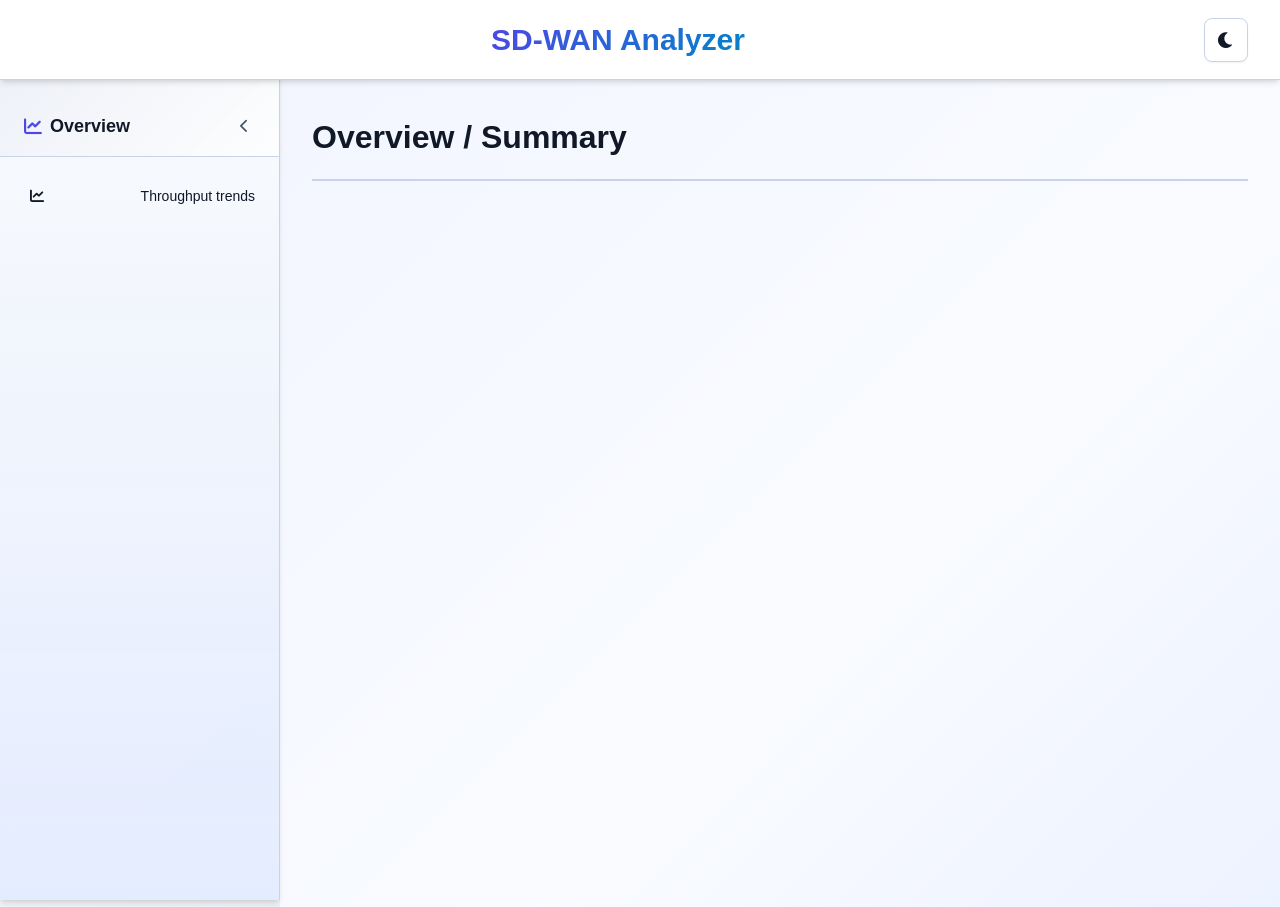
==== commit 26b74988: "feat(sdwan): add v1 Overview index.html" ====
--- a/apps/sdwan_analyzer/index.html
+++ b/apps/sdwan_analyzer/index.html
@@ -5,9 +5,9 @@
     <meta name="viewport" content="width=device-width, initial-scale=1.0">
     <title>SD-WAN Analyzer</title>
     <link rel="stylesheet" type="text/css" href="static/css/style.css" />
-    <!-- eds-tokens.css, fonts and logos are the local Ericsson brand kit; the page falls back to Arial without them -->
     <link rel="stylesheet" type="text/css" href="static/css/eds-tokens.css" />
     <link rel="stylesheet" type="text/css" href="static/css/analyzer.css" />
+    <link rel="stylesheet" type="text/css" href="static/css/overview.css" />
     <link rel="icon" type="image/svg+xml" href="static/img/ericsson-econ-black.svg">
     <link href="static/libs/font-awesome.min.css" rel="stylesheet">
 </head>
@@ -24,37 +24,30 @@
                     <span class="app-version" id="app-version"></span>
                 </div>
                 <div class="header-actions">
-                    <button type="button" class="dark-mode-toggle" id="dark-mode-toggle" title="Toggle dark mode" aria-label="Toggle dark mode">
-                        <i class="fas fa-moon"></i>
-                    </button>
+                    <button type="button" class="dark-mode-toggle" id="dark-mode-toggle" title="Toggle dark mode" aria-label="Toggle dark mode"><i class="fas fa-moon"></i></button>
                 </div>
             </div>
         </header>
         <main class="app-main">
             <aside class="sidebar" id="app-sidebar">
                 <div class="sidebar-header">
-                    <h2><a href="#" id="homepage-link" style="color: inherit; text-decoration: none; display: flex; align-items: center; gap: 0.5rem;"><i class="fas fa-chart-line"></i> <span class="sidebar-label">Throughput trends</span></a></h2>
-                    <button type="button" class="sidebar-toggle" id="sidebar-toggle" title="Toggle sidebar" aria-label="Toggle sidebar">
-                        <i class="fas fa-chevron-left"></i>
-                    </button>
+                    <h2><a href="#" id="homepage-link" style="color: inherit; text-decoration: none; display: flex; align-items: center; gap: 0.5rem;"><i class="fas fa-chart-line"></i> <span class="sidebar-label">Overview</span></a></h2>
+                    <button type="button" class="sidebar-toggle" id="sidebar-toggle" title="Toggle sidebar" aria-label="Toggle sidebar"><i class="fas fa-chevron-left"></i></button>
                 </div>
-                <nav class="sidebar-nav" aria-label="Pages">
-                    <!-- Future pages: add an <li class="nav-parent"> here and a matching
-                         <section class="element-section" id="..."> below (see the web app template). -->
-                    <ul class="nav-list" id="nav-list"></ul>
-                </nav>
+                <nav class="sidebar-nav" aria-label="Pages"><ul class="nav-list" id="nav-list">
+                    <li><a href="#" class="nav-item" data-element="throughput-page"><i class="fas fa-chart-line"></i> Throughput trends</a></li>
+                </ul></nav>
             </aside>
-            <div class="content-area">
-                <div class="content-panel" id="content-panel">
-                    <!-- The landing page keeps id="homepage": the template script shows it on load. -->
-                    <section class="element-section active" id="homepage">
-                        <h2 class="section-title">Throughput trends</h2>
-                        <div class="sa-view" id="throughput-trends-root">
-                            <noscript><p>The throughput trends view needs JavaScript.</p></noscript>
-                        </div>
-                    </section>
-                </div>
-            </div>
+            <div class="content-area"><div class="content-panel" id="content-panel">
+                <section class="element-section active" id="homepage">
+                    <h2 class="section-title">Overview / Summary</h2>
+                    <div class="sa-view" id="overview-root"><noscript><p>Overview requires JavaScript.</p></noscript></div>
+                </section>
+                <section class="element-section" id="throughput-page">
+                    <h2 class="section-title">Throughput trends</h2>
+                    <div class="sa-view" id="throughput-trends-root"></div>
+                </section>
+            </div></div>
         </main>
     </div>
     <script src="static/js/script.js"></script>
@@ -64,6 +57,7 @@
     <script src="static/js/analyzer/ui.js"></script>
     <script src="static/js/analyzer/line-chart.js"></script>
     <script src="static/js/analyzer/throughput-trends.js"></script>
+    <script src="static/js/analyzer/overview.js"></script>
     <script src="static/js/analyzer/app.js"></script>
 </body>
-</html>
+</html>
